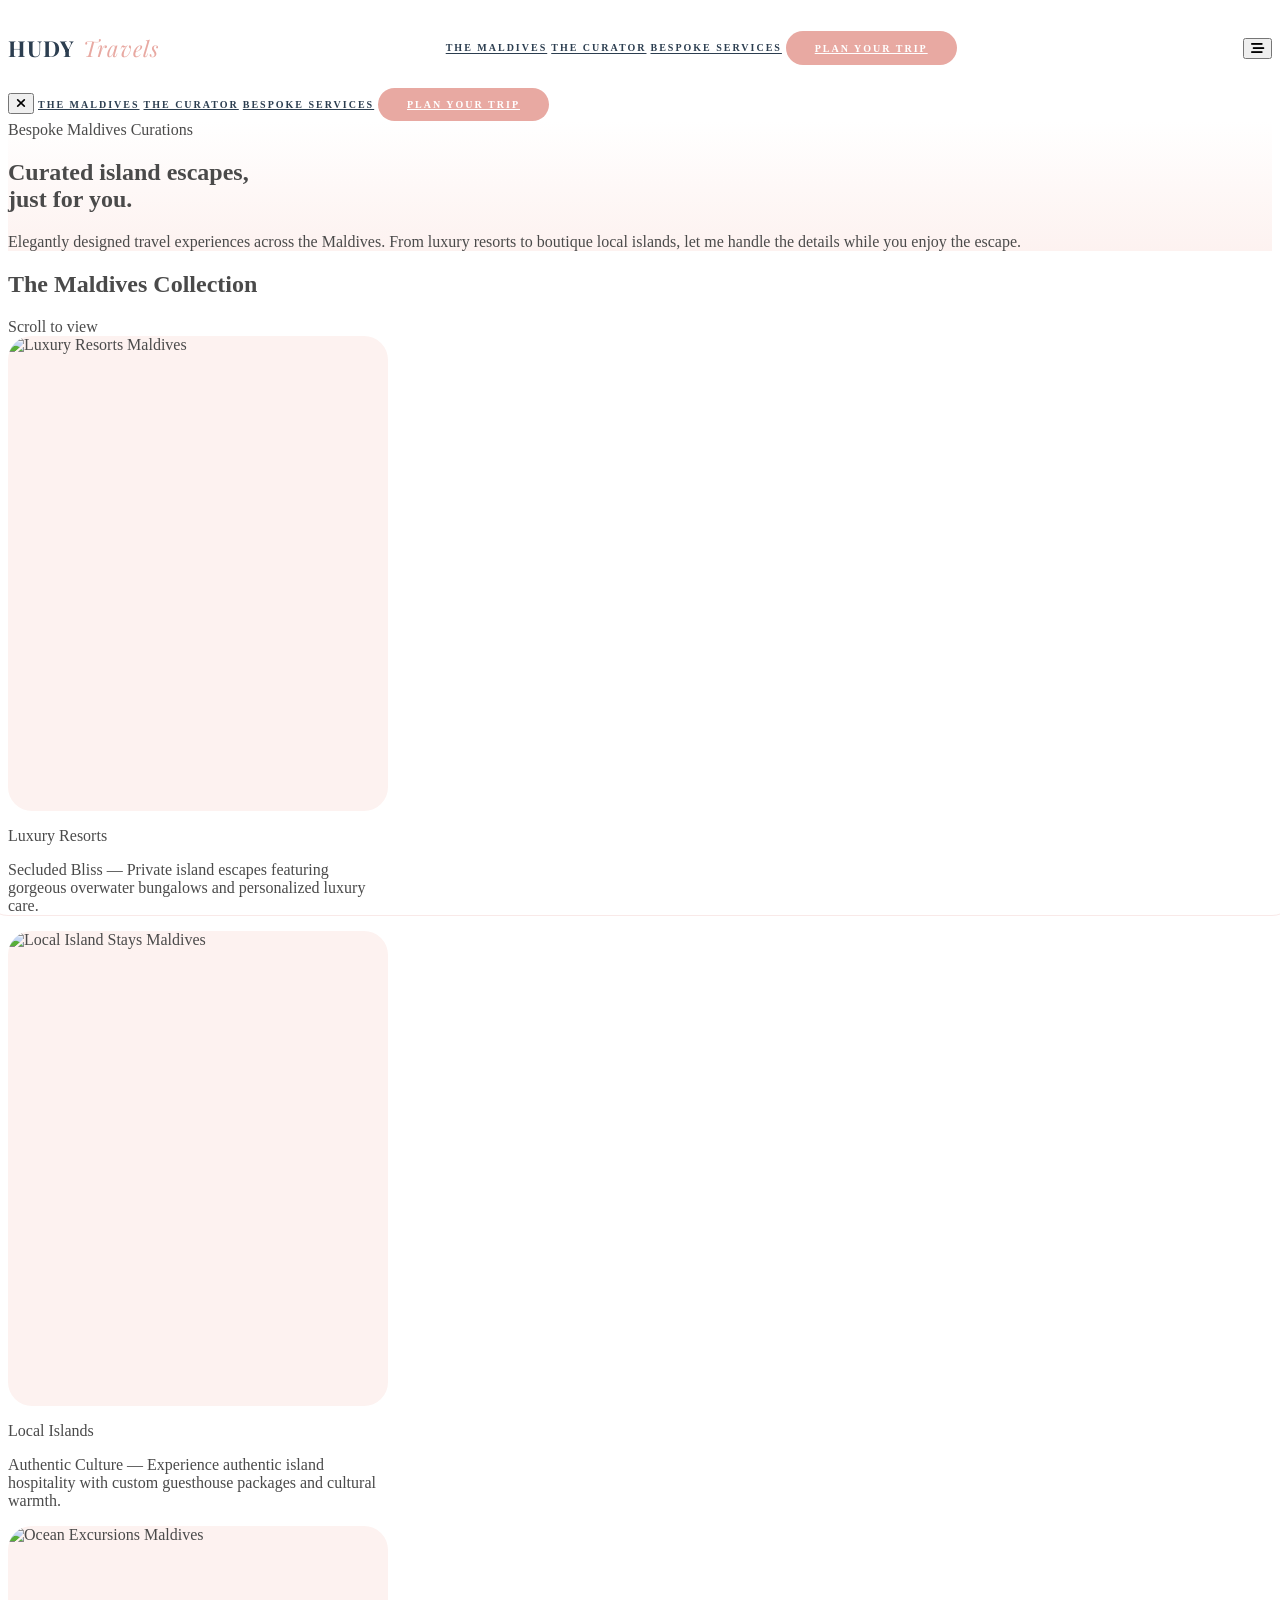
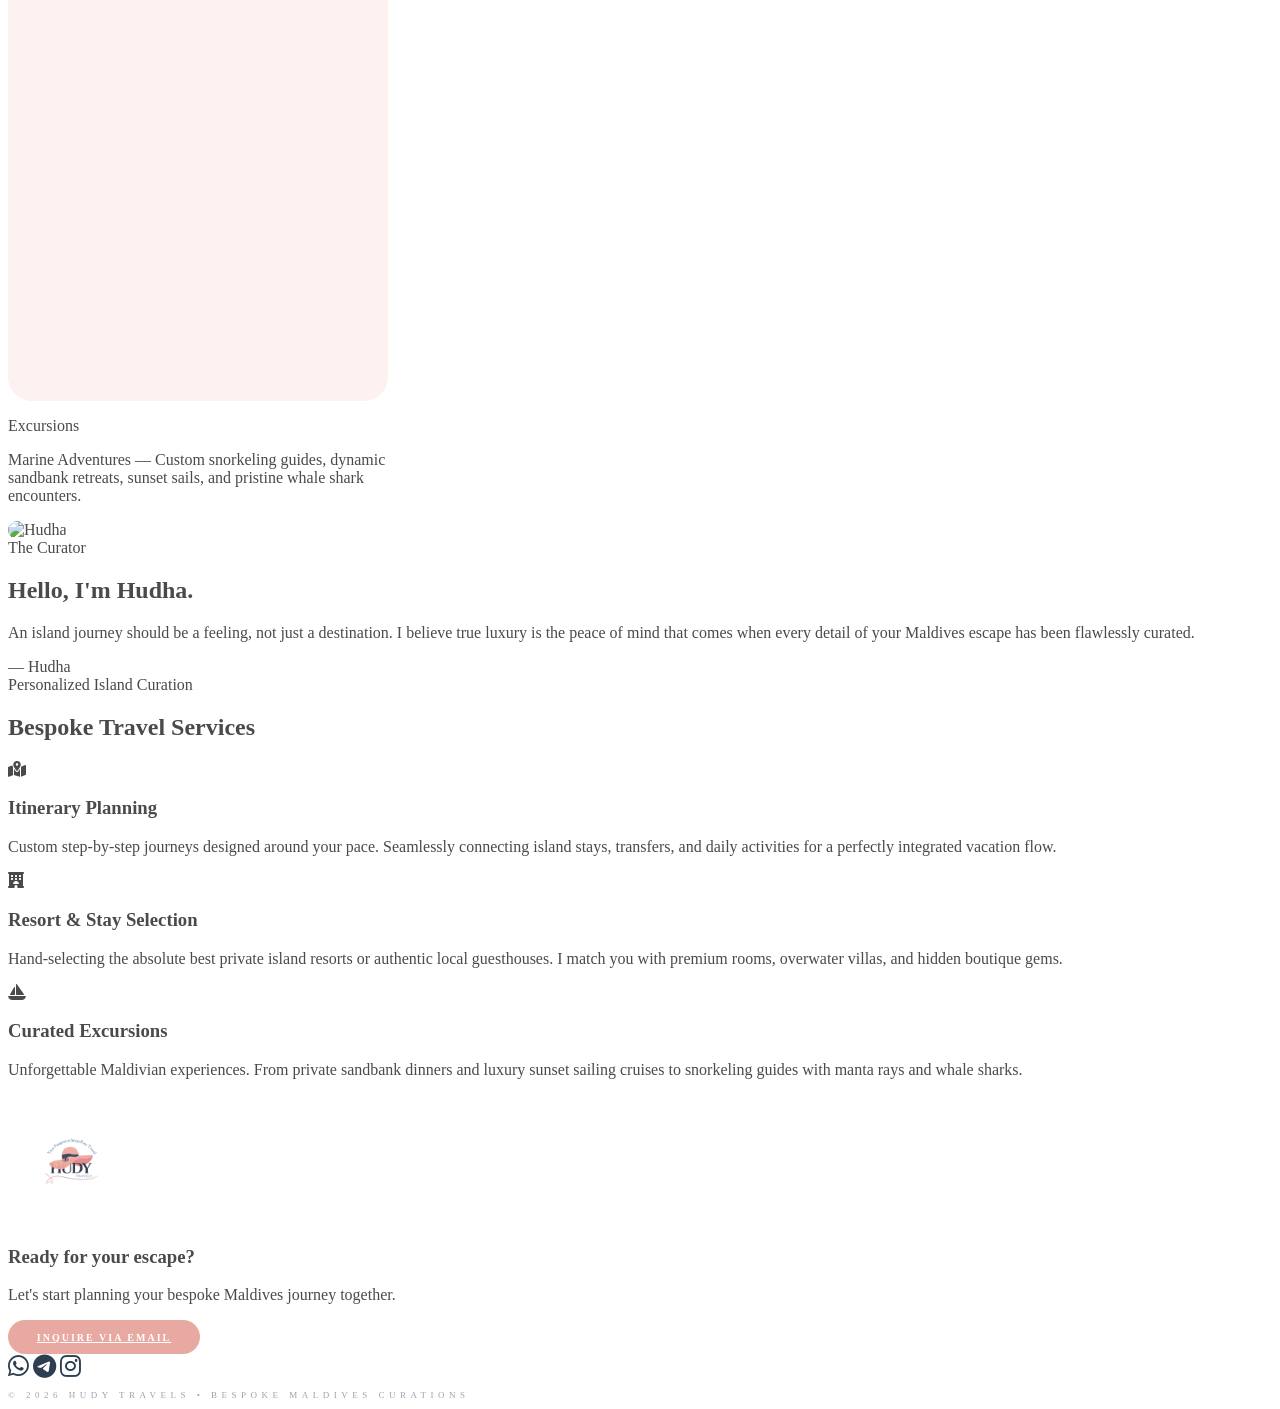
==== index.html @ e5413a1f "Update index.html" ====
<!DOCTYPE html>
<html lang="en" class="scroll-smooth">
<head>
    <meta charset="UTF-8">
    <meta name="viewport" content="width=device-width, initial-scale=1.0">
    <title>HUDY Travels | Bespoke Maldives Travel Curator</title>
    
    <!-- Fonts & Icons -->
    <link rel="preconnect" href="https://fonts.googleapis.com">
    <link rel="preconnect" href="https://fonts.gstatic.com" crossorigin>
    <link href="https://fonts.googleapis.com/css2?family=Montserrat:wght@300;400;500;600;700&family=Playfair+Display:ital,wght@0,400;0,700;1,400&display=swap" rel="stylesheet">
    <link rel="stylesheet" href="https://cdnjs.cloudflare.com/ajax/libs/font-awesome/6.5.1/css/all.min.css">
    
    <!-- Tailwind Script -->
    <script src="https://cdn.tailwindcss.com"></script>
    <script>
        tailwind.config = {
            theme: {
                extend: {
                    colors: {
                        petal: '#fdf2f0',
                        brandPink: '#e8a9a2',
                        brandBlue: '#2c3e50',
                    },
                    fontFamily: {
                        serif: ['"Playfair Display"', 'serif'],
                        sans: ['Montserrat', 'sans-serif'],
                    }
                }
            }
        }
    </script>

    <style>
        html { scroll-padding-top: 80px; }
        body { background-color: #ffffff; color: #4a4a4a; }

        .navbar {
            height: 80px !important;
            background-color: #ffffff;
            display: flex;
            align-items: center;
        }
        .nav-container {
            height: 80px;
            display: flex;
            align-items: center;
            justify-content: space-between;
            width: 100%;
        }

        /* --- TEXT LOGO STYLING --- */
        .text-logo {
            font-family: 'Playfair Display', serif;
            font-size: 22px;
            font-weight: 700;
            letter-spacing: 0.05em;
            color: #2c3e50;
            text-decoration: none;
        }
        .text-logo span {
            color: #e8a9a2;
            font-style: italic;
            font-weight: 400;
        }

        /* --- NAVIGATION & BUTTONS --- */
        .nav-link {
            font-size: 10px;
            text-transform: uppercase;
            letter-spacing: 0.2em;
            font-weight: 600;
            color: #2c3e50;
            transition: color 0.3s ease;
        }
        .nav-link:hover { color: #e8a9a2; }

        .btn-inquire {
            background-color: #e8a9a2;
            color: white !important;
            padding: 0.7rem 1.8rem;
            border-radius: 9999px;
            font-size: 10px;
            text-transform: uppercase;
            letter-spacing: 0.2em;
            font-weight: 700;
            transition: all 0.3s ease;
            display: inline-block;
        }
        .btn-inquire:hover { 
            background-color: #2c3e50; 
            transform: translateY(-2px);
            box-shadow: 0 10px 15px -3px rgba(232, 169, 162, 0.4);
        }

        /* --- UI ELEMENTS & TRANSITIONS --- */
        .pink-gradient { background: linear-gradient(to bottom, #ffffff, #fdf2f0); }
        .fade-in { animation: fadeIn 1.2s ease-out forwards; }
        @keyframes fadeIn {
            from { opacity: 0; transform: translateY(15px); }
            to { opacity: 1; transform: translateY(0); }
        }
        .no-scrollbar::-webkit-scrollbar { display: none; }
        .no-scrollbar { -ms-overflow-style: none; scrollbar-width: none; }

        /* --- DYNAMIC CAROUSEL CARDS --- */
        .destination-card { min-width: 300px; flex: 1; max-width: 380px; transition: all 0.6s cubic-bezier(0.16, 1, 0.3, 1); position: relative; }
        .card-image-wrapper {
            aspect-ratio: 4/5;
            background-color: #fdf2f0;
            overflow: hidden;
            border-radius: 1.5rem;
            position: relative;
        }
        .card-img { width: 100%; height: 100%; object-fit: cover; transition: transform 1.5s ease; }
        .destination-card:hover .card-img { transform: scale(1.05); }

        .about-frame { position: absolute; inset: -1rem; border: 1px solid rgba(232, 169, 162, 0.25); border-radius: 1.5rem; }
        .about-image { width: 100%; border-radius: 1.5rem; box-shadow: 0 20px 40px -10px rgba(0, 0, 0, 0.1); }
        
        .contact-icon-link {
            color: #2c3e50;
            transition: all 0.3s ease;
            font-size: 1.5rem;
        }
        .contact-icon-link:hover { color: #e8a9a2; transform: translateY(-5px); }

        .footer-text { font-size: 9px; color: #9ca3af; text-transform: uppercase; letter-spacing: 0.5em; }
    </style>
</head>
<body class="font-sans antialiased bg-white">

    <!-- Header -->
    <nav class="navbar sticky top-0 z-50 border-b border-petal px-6 md:px-12">
        <div class="max-w-7xl mx-auto nav-container">
            <!-- Text Logo -->
            <a href="#" class="text-logo">
                HUDY<span> Travels</span>
            </a>
            
            <!-- Desktop Navigation Menu -->
            <div class="hidden md:flex gap-12 items-center">
                <a href="#destinations" class="nav-link">The Maldives</a>
                <a href="#about" class="nav-link">The Curator</a>
                <a href="#services" class="nav-link">Bespoke Services</a>
                <a href="mailto:hello@hudytravels.com" class="btn-inquire">Plan Your Trip</a>
            </div>

            <!-- Mobile Menu Toggle Button -->
            <button id="mobile-menu-btn" class="md:hidden text-brandBlue focus:outline-none p-2" aria-label="Toggle Menu">
                <i class="fa-solid fa-bars-staggered text-xl"></i>
            </button>
        </div>
    </nav>

    <!-- Mobile Navigation Drawer Overlay -->
    <div id="mobile-menu" class="fixed inset-0 bg-white z-40 transform translate-x-full transition-transform duration-300 ease-in-out md:hidden flex flex-col justify-center items-center gap-8">
        <button id="mobile-menu-close" class="absolute top-6 right-6 text-brandBlue text-2xl p-2" aria-label="Close Menu">
            <i class="fa-solid fa-xmark"></i>
        </button>
        <a href="#destinations" class="mobile-nav-link nav-link text-lg">The Maldives</a>
        <a href="#about" class="mobile-nav-link nav-link text-lg">The Curator</a>
        <a href="#services" class="mobile-nav-link nav-link text-lg">Bespoke Services</a>
        <a href="mailto:hello@hudytravels.com" class="btn-inquire text-sm tracking-[0.2em]">Plan Your Trip</a>
    </div>

    <!-- Hero -->
    <section class="px-6 py-24 md:py-40 fade-in pink-gradient">
        <div class="max-w-4xl mx-auto text-center">
            <span class="text-brandPink text-[11px] uppercase tracking-[0.5em] mb-8 block font-bold">Bespoke Maldives Curations</span>
            <h1 class="font-serif text-5xl md:text-8xl text-brandBlue leading-[1.05] mb-10">
                Curated island escapes,<br><span class="italic text-brandPink font-normal">just for you.</span>
            </h1>
            <p class="text-gray-400 font-light text-lg md:text-xl leading-relaxed max-w-2xl mx-auto">
                Elegantly designed travel experiences across the Maldives. From luxury resorts to boutique local islands, let me handle the details while you enjoy the escape.
            </p>
        </div>
    </section>

    <!-- Destinations / The Maldives Collection -->
    <section id="destinations" class="py-24 overflow-hidden bg-white">
        <div class="px-6 md:px-12 max-w-7xl mx-auto mb-14 flex flex-col md:flex-row justify-between items-start md:items-end gap-6">
            <div>
                <h2 class="font-serif text-4xl text-brandBlue italic">The Maldives Collection</h2>
                <div class="w-12 h-[2px] bg-brandPink mt-3"></div>
            </div>
            
            <div class="flex flex-wrap items-center gap-4">
                <span class="text-[10px] uppercase tracking-widest text-brandPink font-bold hidden sm:inline ml-2">Scroll to view</span>
            </div>
        </div>

        <!-- Dynamic Collection Carousel Container -->
        <div id="carousel-container" class="flex overflow-x-auto md:justify-center gap-10 px-6 md:px-12 no-scrollbar snap-x snap-mandatory">
            
            <!-- Experience Card 1 -->
            <div class="destination-card snap-center group cursor-pointer" data-id="card-1">
                <div class="card-image-wrapper">
                    <img id="img-card-1" src="https://images.unsplash.com/photo-1514282401047-d79a71a590e8?auto=format&fit=crop&w=800&q=80" alt="Luxury Resorts Maldives" class="card-img" onerror="this.onerror=null; this.src='https://placehold.co/800x1000/fdf2f0/2c3e50?text=Luxury+Resorts';">
                </div>
                <div class="mt-8 flex justify-between items-center">
                    <p id="title-card-1" class="font-serif text-2xl text-brandBlue">Luxury Resorts</p>
                    <div class="h-[1px] w-10 bg-brandPink/30"></div>
                </div>
                <p id="subtitle-card-1" class="text-[12px] text-gray-600 leading-relaxed mt-3 font-medium">Secluded Bliss — Private island escapes featuring gorgeous overwater bungalows and personalized luxury care.</p>
            </div>

            <!-- Experience Card 2 -->
            <div class="destination-card snap-center group cursor-pointer" data-id="card-2">
                <div class="card-image-wrapper">
                    <img id="img-card-2" src="https://images.unsplash.com/photo-1573843981267-be1999ff37cd?auto=format&fit=crop&w=800&q=80" alt="Local Island Stays Maldives" class="card-img">
                </div>
                <div class="mt-8 flex justify-between items-center">
                    <p id="title-card-2" class="font-serif text-2xl text-brandBlue">Local Islands</p>
                    <div class="h-[1px] w-10 bg-brandPink/30"></div>
                </div>
                <p id="subtitle-card-2" class="text-[12px] text-gray-600 leading-relaxed mt-3 font-medium">Authentic Culture — Experience authentic island hospitality with custom guesthouse packages and cultural warmth.</p>
            </div>

            <!-- Experience Card 3 -->
            <div class="destination-card snap-center group cursor-pointer" data-id="card-3">
                <div class="card-image-wrapper">
                    <img id="img-card-3" src="https://images.unsplash.com/photo-1544550581-5f7ceaf7f992?auto=format&fit=crop&w=800&q=80" alt="Ocean Excursions Maldives" class="card-img">
                </div>
                <div class="mt-8 flex justify-between items-center">
                    <p id="title-card-3" class="font-serif text-2xl text-brandBlue">Excursions</p>
                    <div class="h-[1px] w-10 bg-brandPink/30"></div>
                </div>
                <p id="subtitle-card-3" class="text-[12px] text-gray-600 leading-relaxed mt-3 font-medium">Marine Adventures — Custom snorkeling guides, dynamic sandbank retreats, sunset sails, and pristine whale shark encounters.</p>
            </div>

        </div>
    </section>

    <!-- About -->
    <section id="about" class="py-32 px-6 bg-white border-t border-petal/30">
        <div class="max-w-6xl mx-auto grid md:grid-cols-2 gap-24 items-center">
            <div class="relative">
                <div class="about-frame transform translate-x-6 translate-y-6 -z-10"></div>
                <!-- Profile Image -->
                <img src="https://images.unsplash.com/photo-1540555700478-4be289fbecef?auto=format&fit=crop&w=800&q=80" alt="Hudha" class="about-image">
            </div>
            <div>
                <span class="text-brandPink text-[11px] uppercase tracking-widest block mb-6 font-bold italic">The Curator</span>
                <h2 class="font-serif text-5xl text-brandBlue mb-8 leading-tight">Hello, I'm Hudha.</h2>
                <p class="text-gray-500 font-light text-lg leading-relaxed mb-10">
                    An island journey should be a feeling, not just a destination. I believe true luxury is the peace of mind that comes when every detail of your Maldives escape has been flawlessly curated.
                </p>
                <div class="font-serif italic text-brandPink text-2xl font-bold">— Hudha</div>
            </div>
        </div>
    </section>

    <!-- Bespoke Maldives Services -->
    <section id="services" class="py-32 px-6 bg-petal/10 border-t border-petal/40">
        <div class="max-w-6xl mx-auto">
            <div class="text-center mb-20">
                <span class="text-brandPink text-[11px] uppercase tracking-[0.4em] block mb-4 font-bold">Personalized Island Curation</span>
                <h2 class="font-serif text-4xl md:text-5xl text-brandBlue">Bespoke Travel Services</h2>
                <div class="w-12 h-[2px] bg-brandPink mt-4 mx-auto"></div>
            </div>

            <div class="grid md:grid-cols-3 gap-12 md:gap-16">
                <!-- Service 1: Itinerary Planning -->
                <div class="flex flex-col items-center text-center p-6 bg-white rounded-[1.5rem] shadow-sm border border-petal/50 transition duration-300 hover:shadow-md hover:-translate-y-1">
                    <div class="w-16 h-16 rounded-full bg-petal flex items-center justify-center text-brandPink text-2xl mb-6">
                        <i class="fa-solid fa-map-location-dot"></i>
                    </div>
                    <h3 class="font-serif text-2xl text-brandBlue mb-4">Itinerary Planning</h3>
                    <p class="text-gray-500 font-light text-sm leading-relaxed">
                        Custom step-by-step journeys designed around your pace. Seamlessly connecting island stays, transfers, and daily activities for a perfectly integrated vacation flow.
                    </p>
                </div>

                <!-- Service 2: Resort & Guest House Curation -->
                <div class="flex flex-col items-center text-center p-6 bg-white rounded-[1.5rem] shadow-sm border border-petal/50 transition duration-300 hover:shadow-md hover:-translate-y-1">
                    <div class="w-16 h-16 rounded-full bg-petal flex items-center justify-center text-brandPink text-2xl mb-6">
                        <i class="fa-solid fa-hotel"></i>
                    </div>
                    <h3 class="font-serif text-2xl text-brandBlue mb-4">Resort & Stay Selection</h3>
                    <p class="text-gray-500 font-light text-sm leading-relaxed">
                        Hand-selecting the absolute best private island resorts or authentic local guesthouses. I match you with premium rooms, overwater villas, and hidden boutique gems.
                    </p>
                </div>

                <!-- Service 3: Excursion Curation -->
                <div class="flex flex-col items-center text-center p-6 bg-white rounded-[1.5rem] shadow-sm border border-petal/50 transition duration-300 hover:shadow-md hover:-translate-y-1">
                    <div class="w-16 h-16 rounded-full bg-petal flex items-center justify-center text-brandPink text-2xl mb-6">
                        <i class="fa-solid fa-sailboat"></i>
                    </div>
                    <h3 class="font-serif text-2xl text-brandBlue mb-4">Curated Excursions</h3>
                    <p class="text-gray-500 font-light text-sm leading-relaxed">
                        Unforgettable Maldivian experiences. From private sandbank dinners and luxury sunset sailing cruises to snorkeling guides with manta rays and whale sharks.
                    </p>
                </div>
            </div>
        </div>
    </section>

    <!-- Contact -->
    <section id="contact" class="py-32 px-6 text-center bg-petal/20 border-t border-petal">
        <div class="max-w-2xl mx-auto">
            
            <!-- Link pointing back to your site -->
            <a href="https://bobbythegreat21.github.io/HudyTravels./" target="_blank" class="inline-block transition-transform hover:scale-105">
                <!-- Company Logo Image -->
                <img src="hudy-travels.svg" alt="HUDY Travels Logo" class="mx-auto mb-8 h-32 w-auto object-contain" onerror="this.onerror=null; this.src='https://placehold.co/200x200/fdf2f0/2c3e50?text=HUDY+Travels';">
            </a>

            <h3 class="font-serif text-4xl mb-6 text-brandBlue">Ready for your escape?</h3>
            <p class="text-gray-400 font-light text-base mb-12 italic">Let's start planning your bespoke Maldives journey together.</p>
            
            <div class="flex flex-col gap-12 items-center">
                <a href="mailto:hello@hudytravels.com" class="btn-inquire !px-20 !py-6 !text-xs shadow-lg tracking-[0.3em]">
                    Inquire via Email
                </a>
                
                <div class="flex gap-12">
                    <a href="#" class="contact-icon-link" aria-label="WhatsApp"><i class="fa-brands fa-whatsapp"></i></a>
                    <a href="#" class="contact-icon-link" aria-label="Telegram"><i class="fa-brands fa-telegram"></i></a>
                    <a href="#" class="contact-icon-link" aria-label="Instagram"><i class="fa-brands fa-instagram"></i></a>
                </div>
            </div>
        </div>
    </section>

    <!-- Footer -->
    <footer class="py-16 bg-white text-center border-t border-petal">
        <p class="footer-text">&copy; 2026 HUDY Travels &bull; Bespoke Maldives Curations</p>
    </footer>

    <!-- Interactive Navigation & Persistent Data Loader -->
    <script>
        document.addEventListener('DOMContentLoaded', () => {
            const mobileMenuBtn = document.getElementById('mobile-menu-btn');
            const mobileMenuClose = document.getElementById('mobile-menu-close');
            const mobileMenu = document.getElementById('mobile-menu');
            const mobileLinks = document.querySelectorAll('.mobile-nav-link');

            if (mobileMenuBtn && mobileMenu) {
                mobileMenuBtn.addEventListener('click', () => {
                    mobileMenu.classList.remove('translate-x-full');
                });
            }

            const closeMenu = () => {
                if (mobileMenu) {
                    mobileMenu.classList.add('translate-x-full');
                }
            };

            if (mobileMenuClose) {
                mobileMenuClose.addEventListener('click', closeMenu);
            }
            mobileLinks.forEach(link => {
                link.addEventListener('click', closeMenu);
            });

            const loadCustomContent = () => {
                const cardCount = 3;
                for (let i = 1; i <= cardCount; i++) {
                    const savedImg = localStorage.getItem(`custom-img-card-${i}`);
                    const targetImg = document.getElementById(`img-card-${i}`);
                    if (savedImg && targetImg) {
                        targetImg.src = savedImg;
                    }
                    const savedTitle = localStorage.getItem(`custom-title-card-${i}`);
                    const targetTitle = document.getElementById(`title-card-${i}`);
                    if (savedTitle && targetTitle) {
                        targetTitle.innerText = savedTitle;
                    }
                    const savedSubtitle = localStorage.getItem(`custom-subtitle-card-${i}`);
                    const targetSubtitle = document.getElementById(`subtitle-card-${i}`);
                    if (savedSubtitle && targetSubtitle) {
                        targetSubtitle.innerText = savedSubtitle;
                    }
                }
            };

            loadCustomContent();
        });
    </script>

</body>
</html>
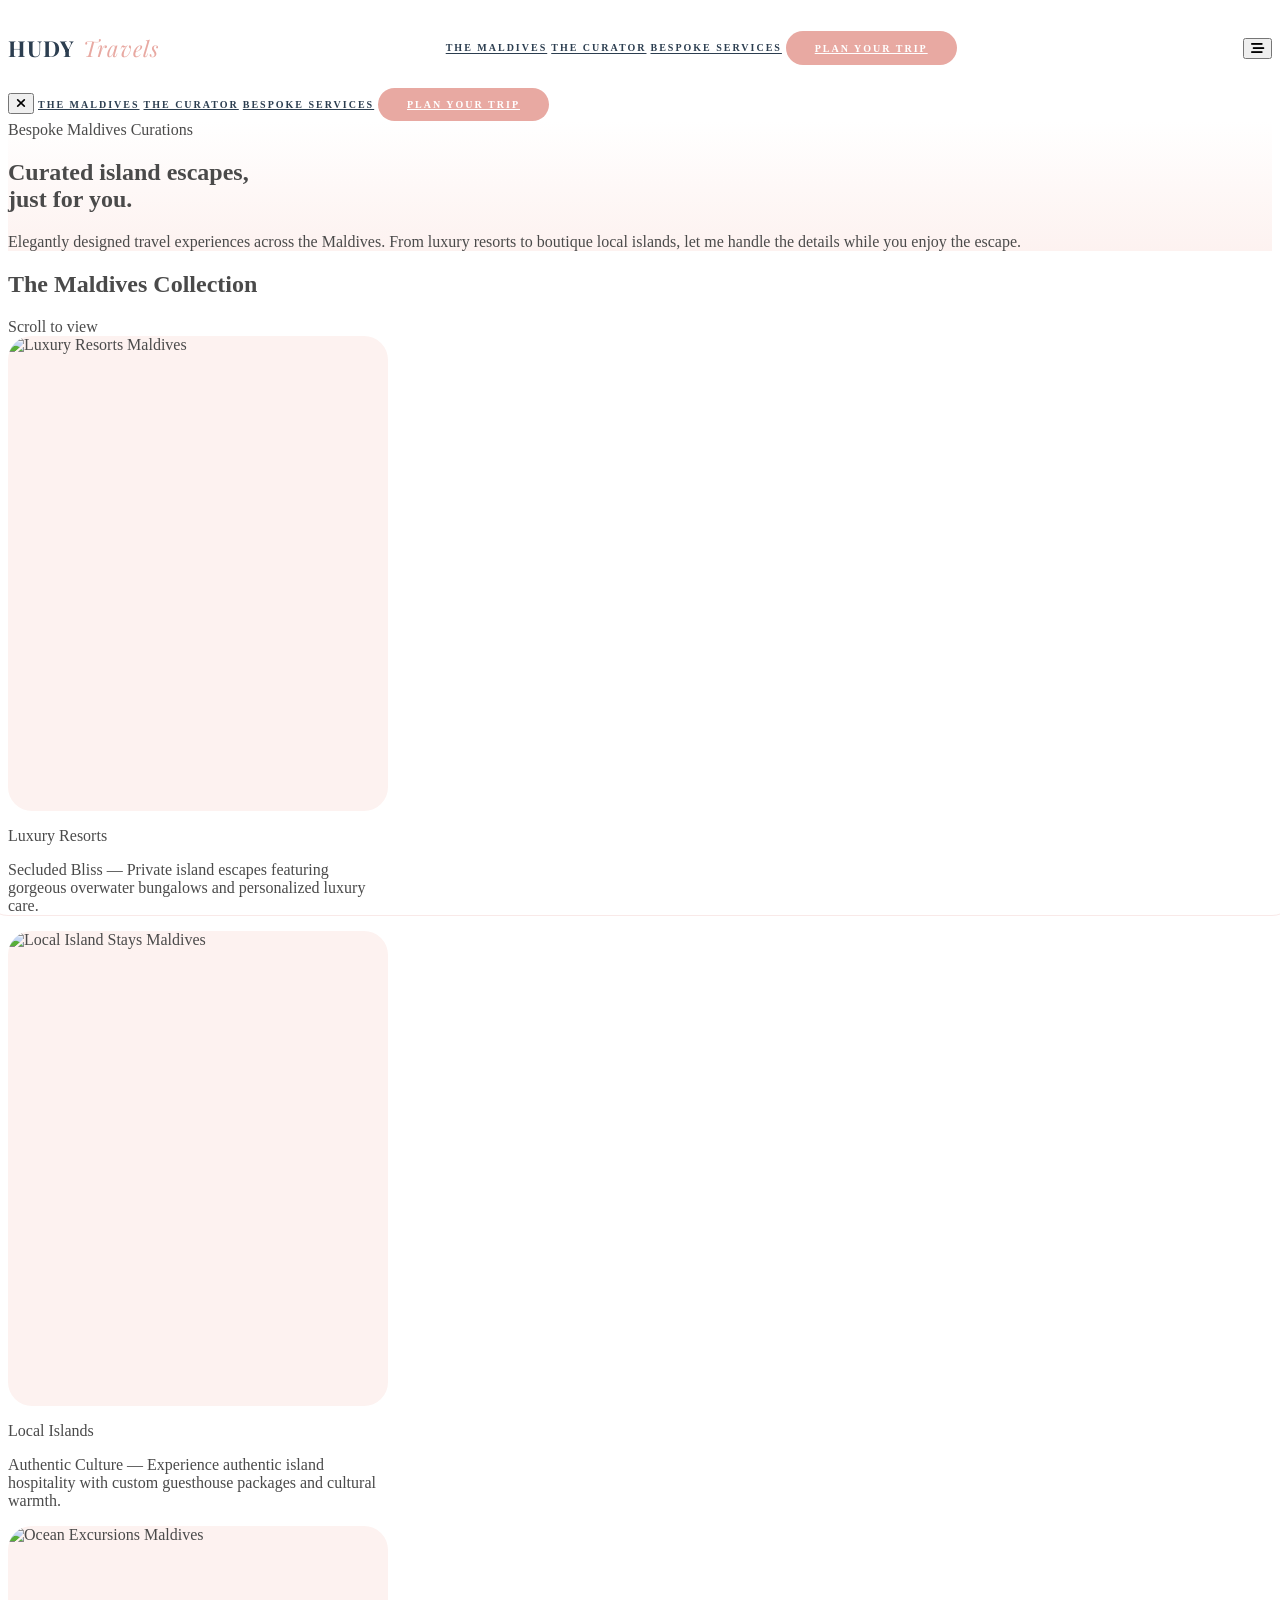
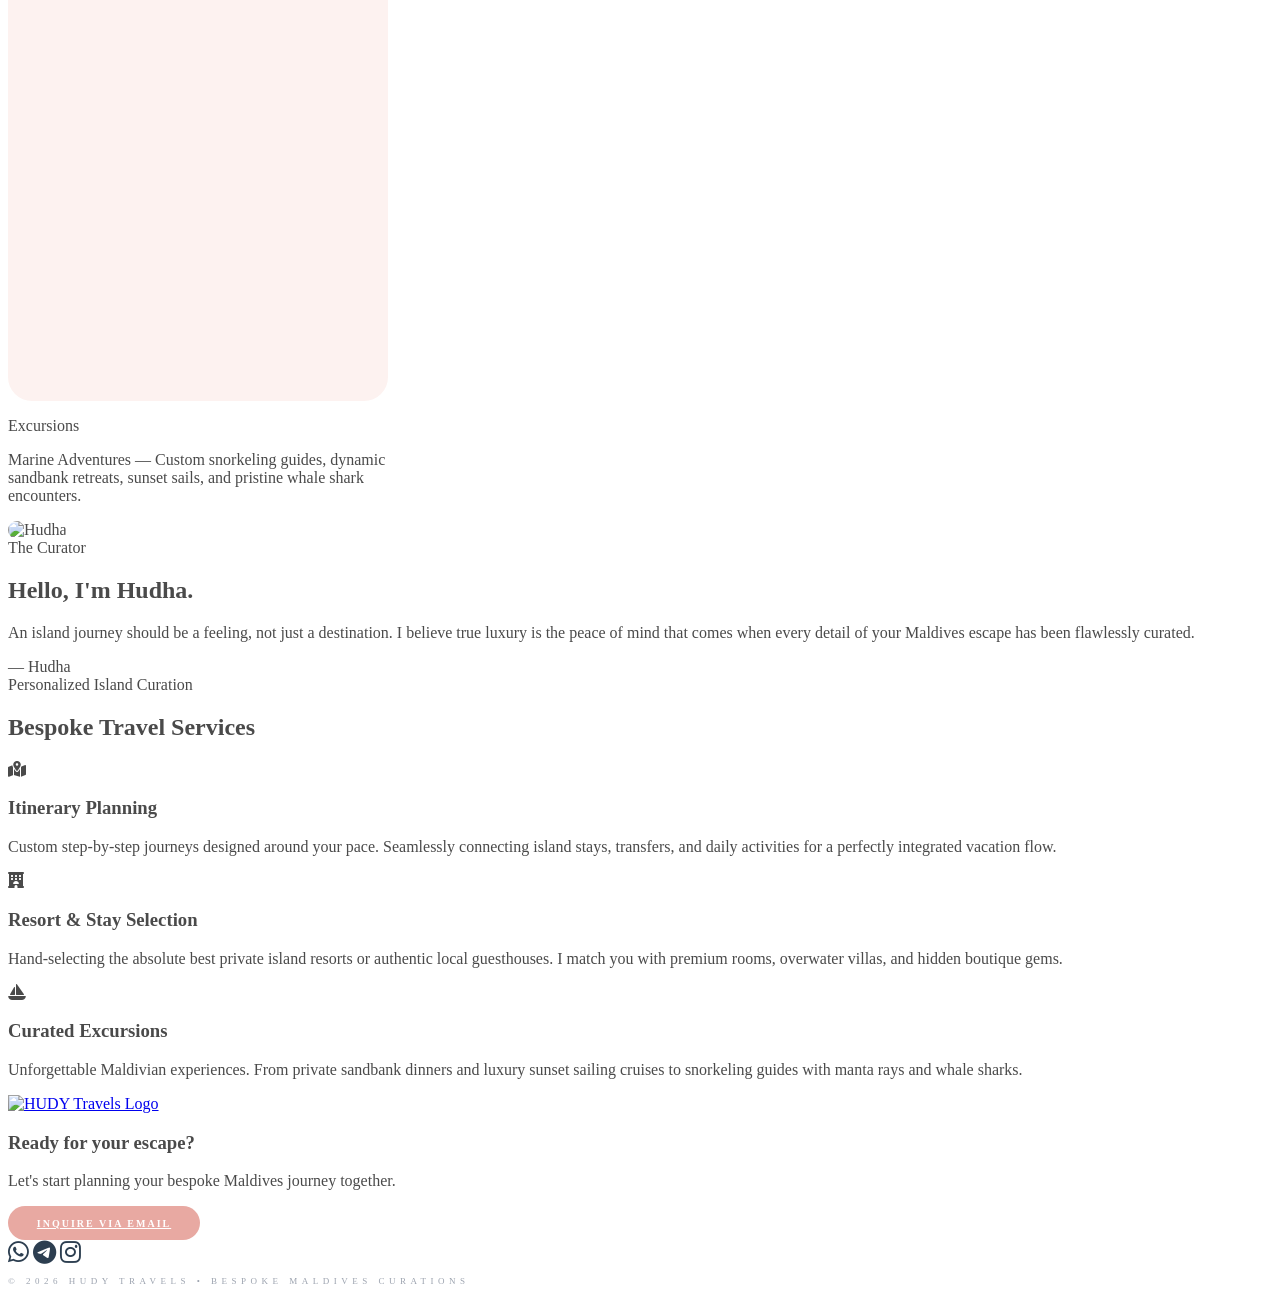
==== commit 8a734755: "Update index.html" ====
--- a/index.html
+++ b/index.html
@@ -304,7 +304,7 @@
             <!-- Link pointing back to your site -->
             <a href="https://bobbythegreat21.github.io/HudyTravels./" target="_blank" class="inline-block transition-transform hover:scale-105">
                 <!-- Company Logo Image -->
-                <img src="hudy-travels.svg" alt="HUDY Travels Logo" class="mx-auto mb-8 h-32 w-auto object-contain" onerror="this.onerror=null; this.src='https://placehold.co/200x200/fdf2f0/2c3e50?text=HUDY+Travels';">
+                <img src="hudy-travels.svg" alt="HUDY Travels Logo" class="mx-auto mb-8 w-full max-w-[300px] md:max-w-[200px] h-auto object-contain" onerror="this.onerror=null; this.src='https://placehold.co/200x200/fdf2f0/2c3e50?text=HUDY+Travels';">
             </a>
 
             <h3 class="font-serif text-4xl mb-6 text-brandBlue">Ready for your escape?</h3>
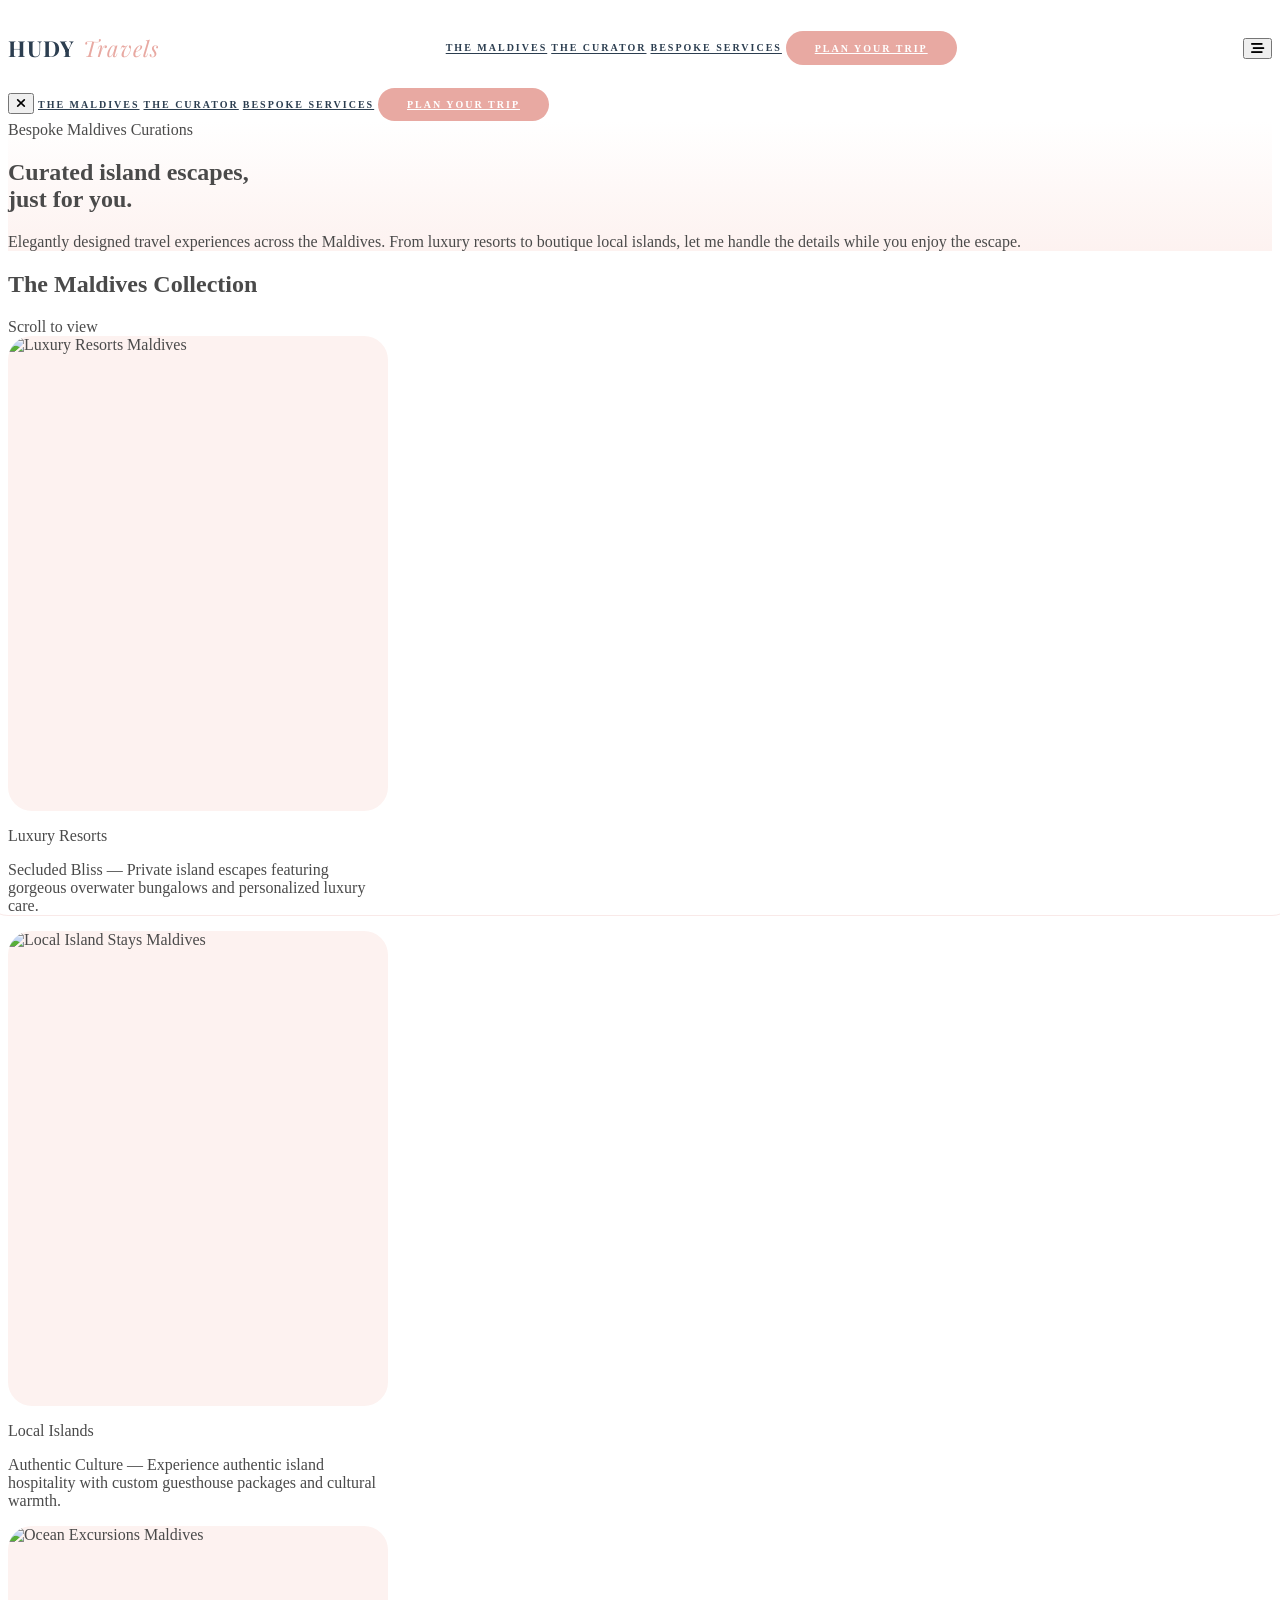
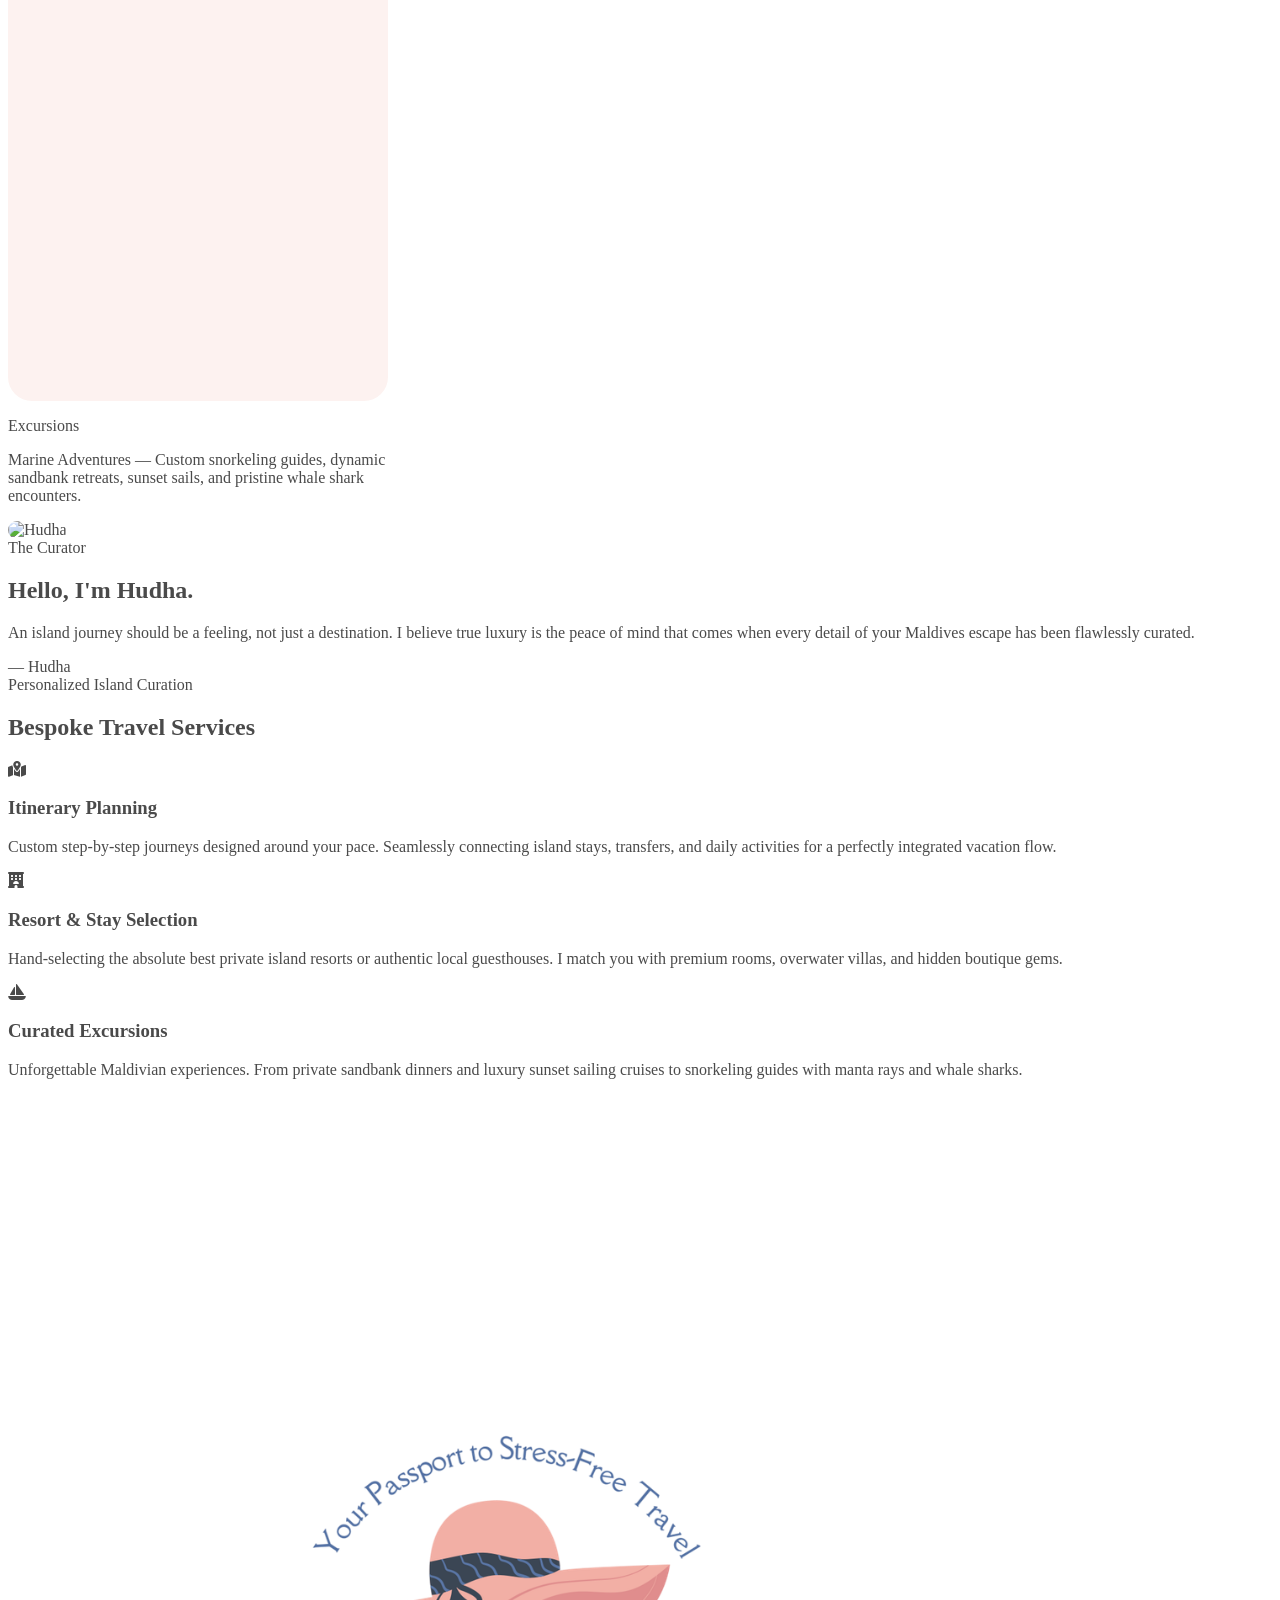
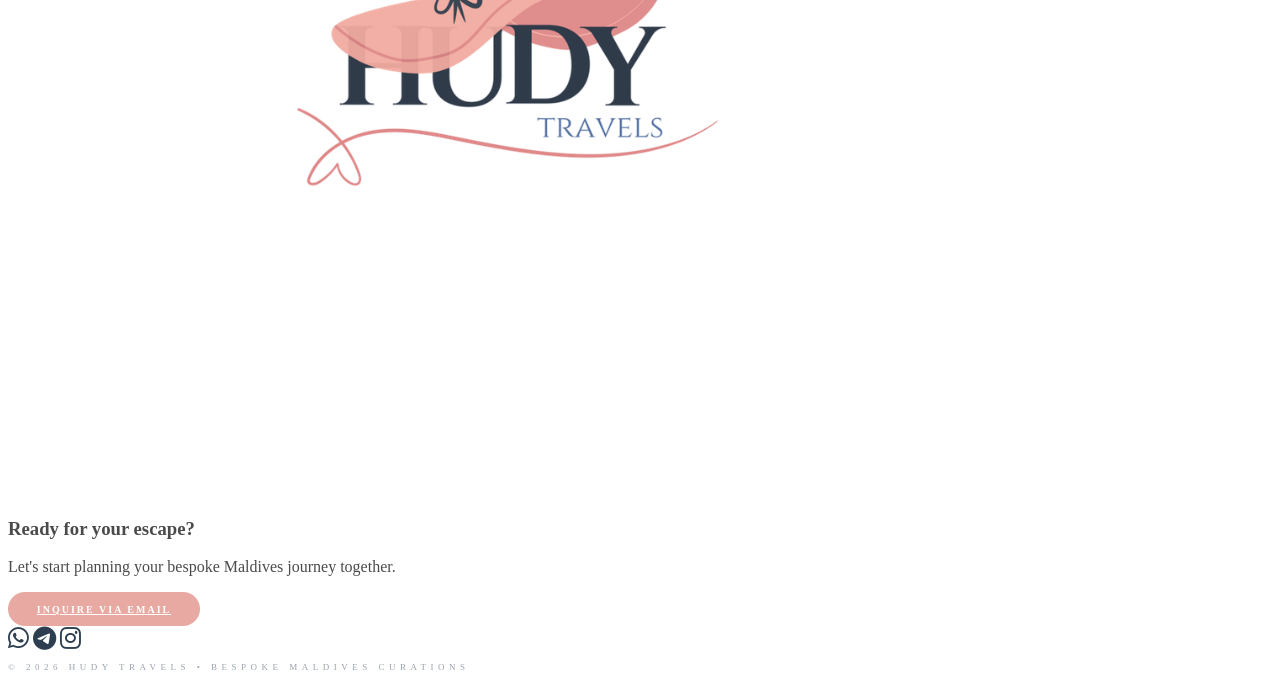
==== commit becc6499: "Update index.html" ====
--- a/index.html
+++ b/index.html
@@ -304,7 +304,10 @@
             <!-- Link pointing back to your site -->
             <a href="https://bobbythegreat21.github.io/HudyTravels./" target="_blank" class="inline-block transition-transform hover:scale-105">
                 <!-- Company Logo Image -->
-                <img src="hudy-travels.svg" alt="HUDY Travels Logo" class="mx-auto mb-8 w-full max-w-[300px] md:max-w-[200px] h-auto object-contain" onerror="this.onerror=null; this.src='https://placehold.co/200x200/fdf2f0/2c3e50?text=HUDY+Travels';">
+                <img src="hudy-travels.png" 
+     alt="HUDY Travels Logo" 
+     class="mx-auto mb-8 w-full max-w-[300px] md:max-w-[320px] h-auto object-contain" 
+     onerror="this.onerror=null; this.src='https://placehold.co/200x200/fdf2f0/2c3e50?text=HUDY+Travels';">
             </a>
 
             <h3 class="font-serif text-4xl mb-6 text-brandBlue">Ready for your escape?</h3>
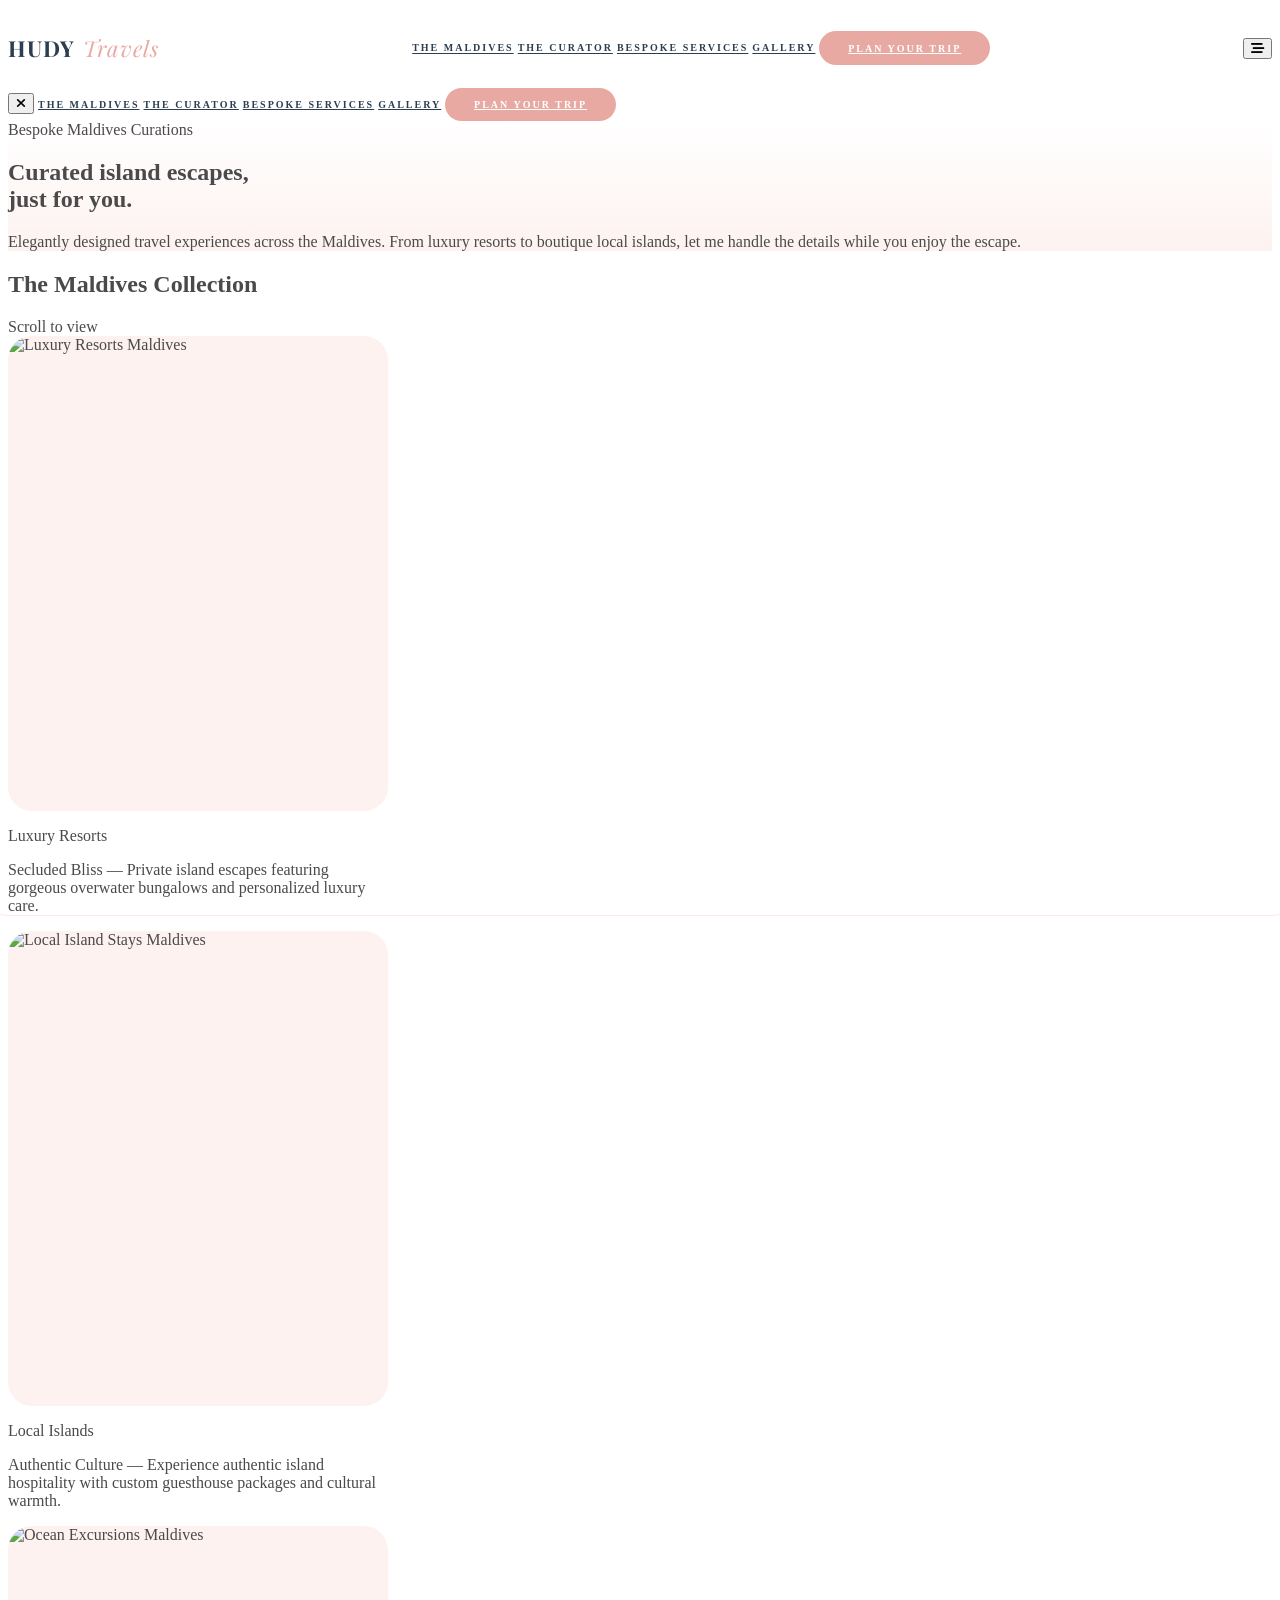
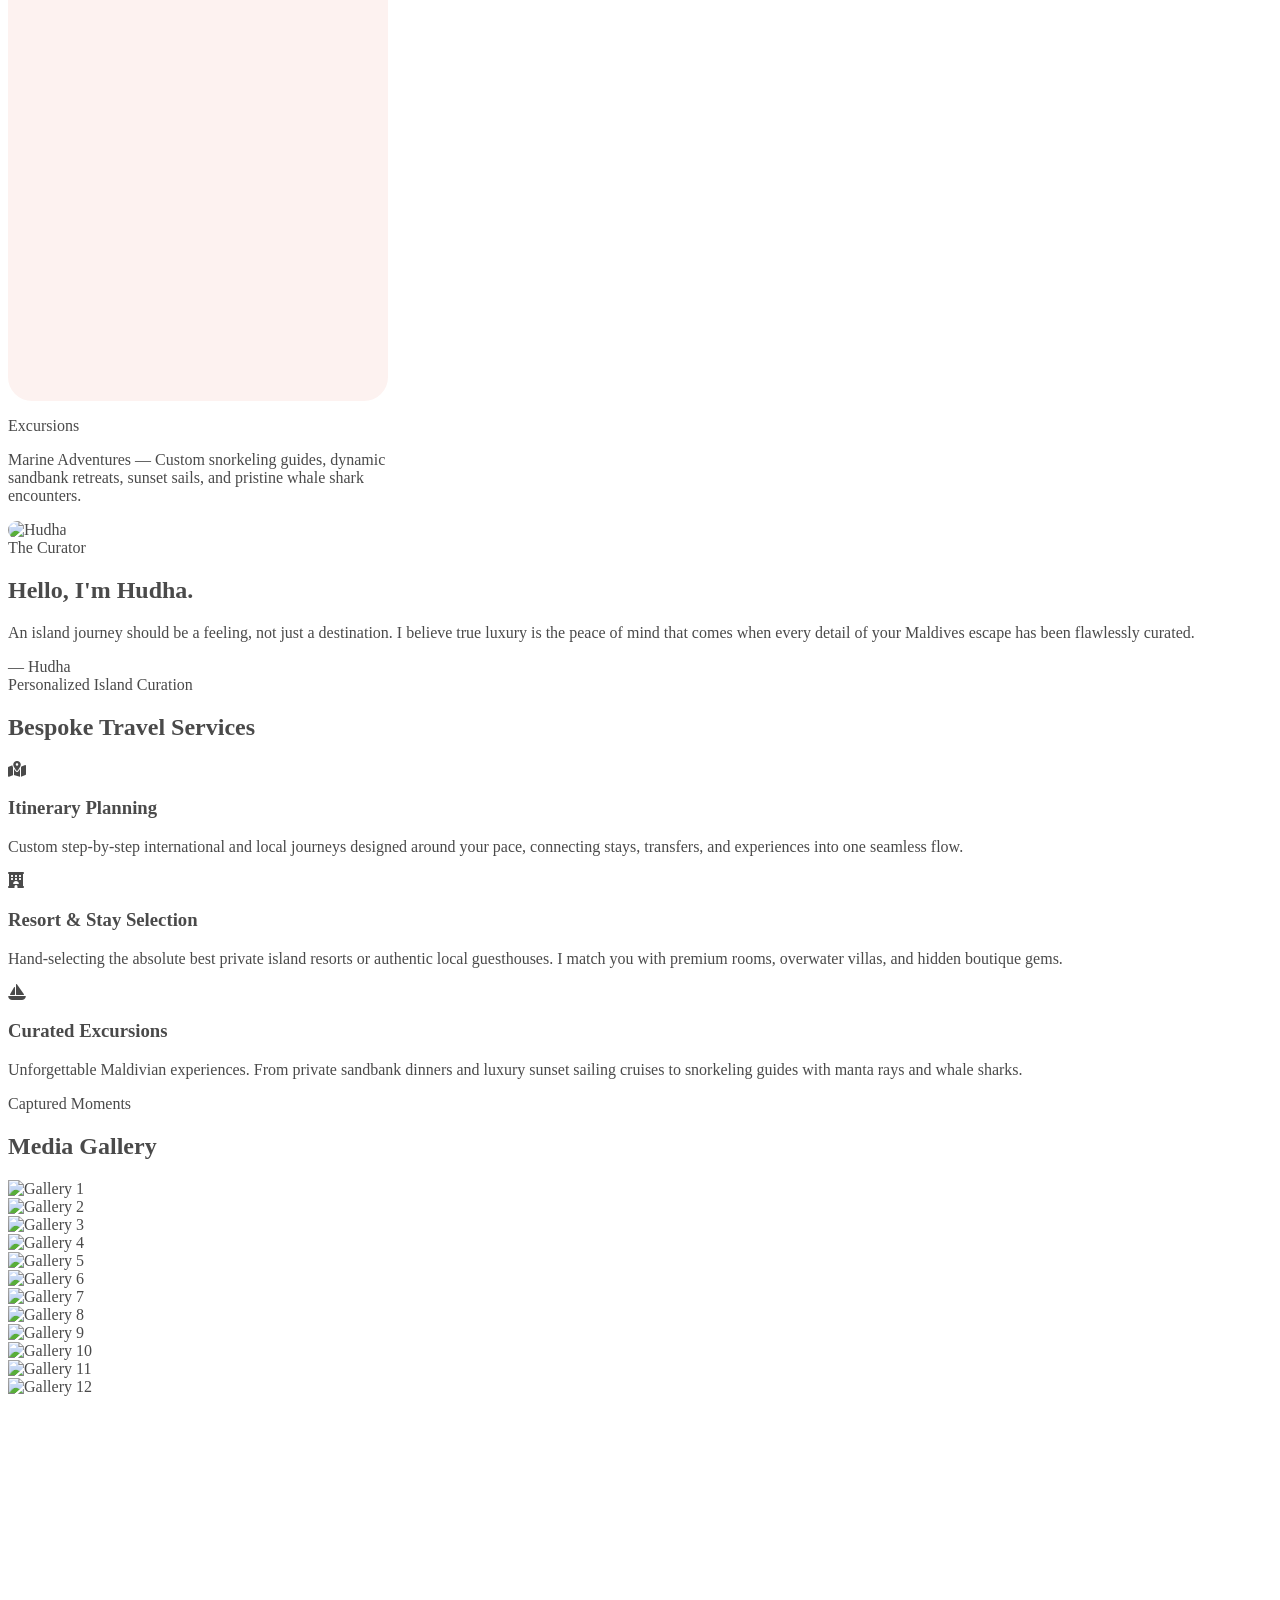
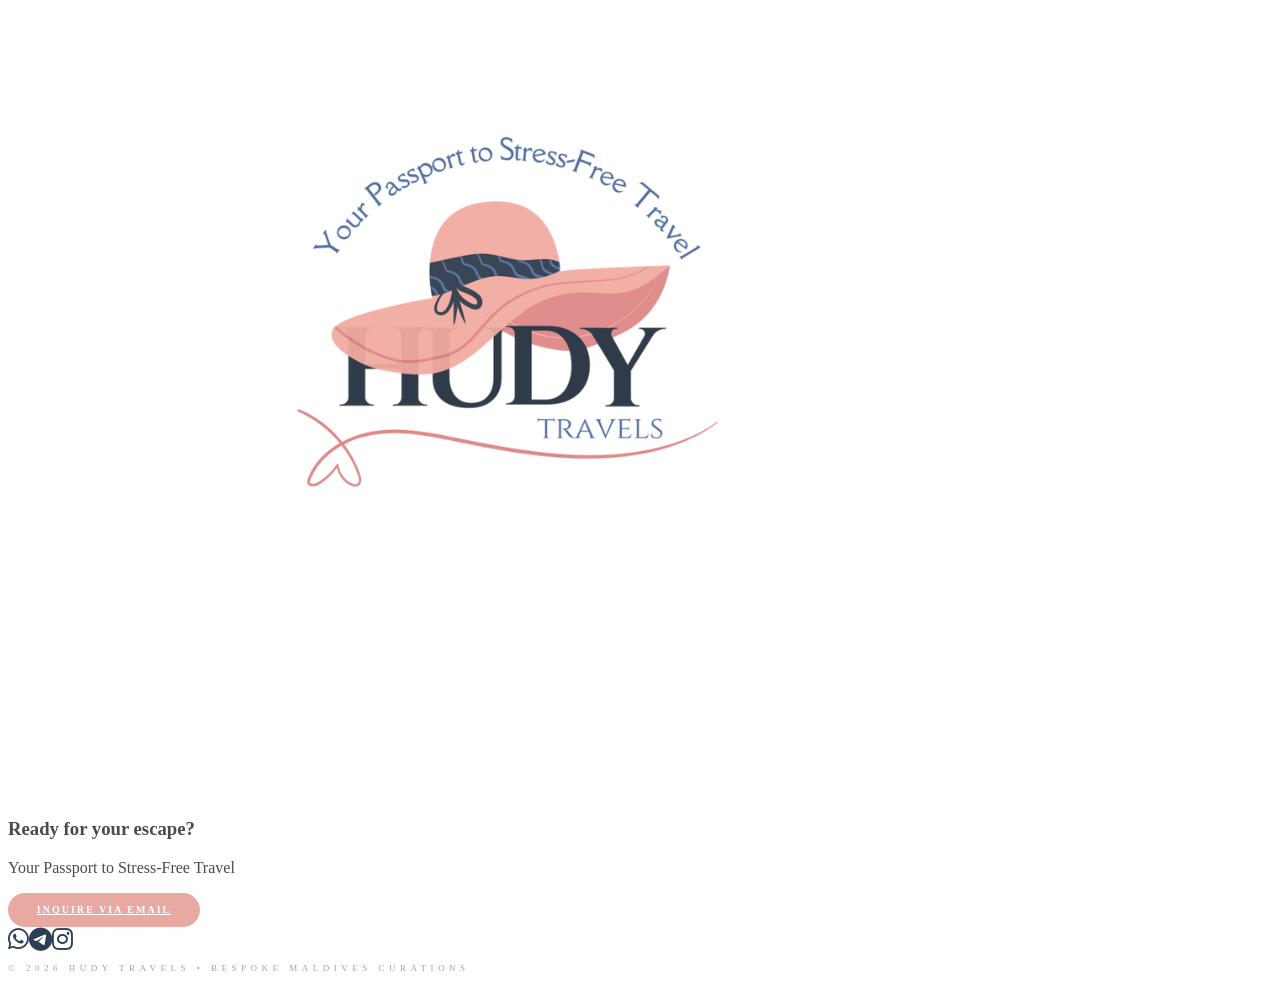
==== commit d6aa9007: "Update image source for luxury resorts card" ====
--- a/index.html
+++ b/index.html
@@ -11,7 +11,6 @@
     <link href="https://fonts.googleapis.com/css2?family=Montserrat:wght@300;400;500;600;700&family=Playfair+Display:ital,wght@0,400;0,700;1,400&display=swap" rel="stylesheet">
     <link rel="stylesheet" href="https://cdnjs.cloudflare.com/ajax/libs/font-awesome/6.5.1/css/all.min.css">
     
-    <!-- Tailwind Script -->
     <script src="https://cdn.tailwindcss.com"></script>
     <script>
         tailwind.config = {
@@ -35,354 +34,181 @@
         html { scroll-padding-top: 80px; }
         body { background-color: #ffffff; color: #4a4a4a; }
 
-        .navbar {
-            height: 80px !important;
-            background-color: #ffffff;
-            display: flex;
-            align-items: center;
-        }
-        .nav-container {
-            height: 80px;
-            display: flex;
-            align-items: center;
-            justify-content: space-between;
-            width: 100%;
-        }
-
-        /* --- TEXT LOGO STYLING --- */
-        .text-logo {
-            font-family: 'Playfair Display', serif;
-            font-size: 22px;
-            font-weight: 700;
-            letter-spacing: 0.05em;
-            color: #2c3e50;
-            text-decoration: none;
-        }
-        .text-logo span {
-            color: #e8a9a2;
-            font-style: italic;
-            font-weight: 400;
-        }
-
-        /* --- NAVIGATION & BUTTONS --- */
-        .nav-link {
-            font-size: 10px;
-            text-transform: uppercase;
-            letter-spacing: 0.2em;
-            font-weight: 600;
-            color: #2c3e50;
-            transition: color 0.3s ease;
-        }
+        .navbar { height: 80px !important; background-color: #ffffff; display: flex; align-items: center; }
+        .nav-container { height: 80px; display: flex; align-items: center; justify-content: space-between; width: 100%; }
+
+        .text-logo { font-family: 'Playfair Display', serif; font-size: 22px; font-weight: 700; letter-spacing: 0.05em; color: #2c3e50; text-decoration: none; }
+        .text-logo span { color: #e8a9a2; font-style: italic; font-weight: 400; }
+
+        .nav-link { font-size: 10px; text-transform: uppercase; letter-spacing: 0.2em; font-weight: 600; color: #2c3e50; transition: color 0.3s ease; }
         .nav-link:hover { color: #e8a9a2; }
 
-        .btn-inquire {
-            background-color: #e8a9a2;
-            color: white !important;
-            padding: 0.7rem 1.8rem;
-            border-radius: 9999px;
-            font-size: 10px;
-            text-transform: uppercase;
-            letter-spacing: 0.2em;
-            font-weight: 700;
-            transition: all 0.3s ease;
-            display: inline-block;
-        }
-        .btn-inquire:hover { 
-            background-color: #2c3e50; 
-            transform: translateY(-2px);
-            box-shadow: 0 10px 15px -3px rgba(232, 169, 162, 0.4);
-        }
-
-        /* --- UI ELEMENTS & TRANSITIONS --- */
+        .btn-inquire { background-color: #e8a9a2; color: white !important; padding: 0.7rem 1.8rem; border-radius: 9999px; font-size: 10px; text-transform: uppercase; letter-spacing: 0.2em; font-weight: 700; transition: all 0.3s ease; display: inline-block; }
+        .btn-inquire:hover { background-color: #2c3e50; transform: translateY(-2px); box-shadow: 0 10px 15px -3px rgba(232, 169, 162, 0.4); }
+
         .pink-gradient { background: linear-gradient(to bottom, #ffffff, #fdf2f0); }
         .fade-in { animation: fadeIn 1.2s ease-out forwards; }
-        @keyframes fadeIn {
-            from { opacity: 0; transform: translateY(15px); }
-            to { opacity: 1; transform: translateY(0); }
-        }
+        @keyframes fadeIn { from { opacity: 0; transform: translateY(15px); } to { opacity: 1; transform: translateY(0); } }
+        
         .no-scrollbar::-webkit-scrollbar { display: none; }
         .no-scrollbar { -ms-overflow-style: none; scrollbar-width: none; }
 
-        /* --- DYNAMIC CAROUSEL CARDS --- */
         .destination-card { min-width: 300px; flex: 1; max-width: 380px; transition: all 0.6s cubic-bezier(0.16, 1, 0.3, 1); position: relative; }
-        .card-image-wrapper {
-            aspect-ratio: 4/5;
-            background-color: #fdf2f0;
-            overflow: hidden;
-            border-radius: 1.5rem;
-            position: relative;
-        }
+        .card-image-wrapper { aspect-ratio: 4/5; background-color: #fdf2f0; overflow: hidden; border-radius: 1.5rem; position: relative; }
         .card-img { width: 100%; height: 100%; object-fit: cover; transition: transform 1.5s ease; }
         .destination-card:hover .card-img { transform: scale(1.05); }
 
         .about-frame { position: absolute; inset: -1rem; border: 1px solid rgba(232, 169, 162, 0.25); border-radius: 1.5rem; }
         .about-image { width: 100%; border-radius: 1.5rem; box-shadow: 0 20px 40px -10px rgba(0, 0, 0, 0.1); }
         
-        .contact-icon-link {
-            color: #2c3e50;
-            transition: all 0.3s ease;
-            font-size: 1.5rem;
-        }
+        .contact-icon-link { color: #2c3e50; transition: all 0.3s ease; font-size: 1.5rem; }
         .contact-icon-link:hover { color: #e8a9a2; transform: translateY(-5px); }
-
         .footer-text { font-size: 9px; color: #9ca3af; text-transform: uppercase; letter-spacing: 0.5em; }
     </style>
 </head>
 <body class="font-sans antialiased bg-white">
 
-    <!-- Header -->
     <nav class="navbar sticky top-0 z-50 border-b border-petal px-6 md:px-12">
         <div class="max-w-7xl mx-auto nav-container">
-            <!-- Text Logo -->
-            <a href="#" class="text-logo">
-                HUDY<span> Travels</span>
-            </a>
-            
-            <!-- Desktop Navigation Menu -->
+            <a href="#" class="text-logo">HUDY<span> Travels</span></a>
             <div class="hidden md:flex gap-12 items-center">
                 <a href="#destinations" class="nav-link">The Maldives</a>
                 <a href="#about" class="nav-link">The Curator</a>
                 <a href="#services" class="nav-link">Bespoke Services</a>
+                <a href="#gallery" class="nav-link">Gallery</a>
                 <a href="mailto:hello@hudytravels.com" class="btn-inquire">Plan Your Trip</a>
             </div>
-
-            <!-- Mobile Menu Toggle Button -->
-            <button id="mobile-menu-btn" class="md:hidden text-brandBlue focus:outline-none p-2" aria-label="Toggle Menu">
-                <i class="fa-solid fa-bars-staggered text-xl"></i>
-            </button>
+            <button id="mobile-menu-btn" class="md:hidden text-brandBlue focus:outline-none p-2" aria-label="Toggle Menu"><i class="fa-solid fa-bars-staggered text-xl"></i></button>
         </div>
     </nav>
 
-    <!-- Mobile Navigation Drawer Overlay -->
     <div id="mobile-menu" class="fixed inset-0 bg-white z-40 transform translate-x-full transition-transform duration-300 ease-in-out md:hidden flex flex-col justify-center items-center gap-8">
-        <button id="mobile-menu-close" class="absolute top-6 right-6 text-brandBlue text-2xl p-2" aria-label="Close Menu">
-            <i class="fa-solid fa-xmark"></i>
-        </button>
+        <button id="mobile-menu-close" class="absolute top-6 right-6 text-brandBlue text-2xl p-2" aria-label="Close Menu"><i class="fa-solid fa-xmark"></i></button>
         <a href="#destinations" class="mobile-nav-link nav-link text-lg">The Maldives</a>
         <a href="#about" class="mobile-nav-link nav-link text-lg">The Curator</a>
         <a href="#services" class="mobile-nav-link nav-link text-lg">Bespoke Services</a>
+        <a href="#gallery" class="mobile-nav-link nav-link text-lg">Gallery</a>
         <a href="mailto:hello@hudytravels.com" class="btn-inquire text-sm tracking-[0.2em]">Plan Your Trip</a>
     </div>
 
     <!-- Hero -->
-    <section class="px-6 py-24 md:py-40 fade-in pink-gradient">
-        <div class="max-w-4xl mx-auto text-center">
-            <span class="text-brandPink text-[11px] uppercase tracking-[0.5em] mb-8 block font-bold">Bespoke Maldives Curations</span>
-            <h1 class="font-serif text-5xl md:text-8xl text-brandBlue leading-[1.05] mb-10">
+    <section class="px-6 py-24 md:py-32 fade-in pink-gradient flex items-center justify-center min-h-[60vh]">
+        <div class="max-w-3xl mx-auto text-center">
+            <span class="text-brandPink text-[11px] uppercase tracking-[0.5em] mb-6 block font-bold">Bespoke Maldives Curations</span>
+            <h1 class="font-serif text-5xl md:text-7xl text-brandBlue leading-[1.1] mb-8">
                 Curated island escapes,<br><span class="italic text-brandPink font-normal">just for you.</span>
             </h1>
-            <p class="text-gray-400 font-light text-lg md:text-xl leading-relaxed max-w-2xl mx-auto">
+            <p class="text-gray-500 font-light text-lg md:text-xl leading-relaxed mx-auto">
                 Elegantly designed travel experiences across the Maldives. From luxury resorts to boutique local islands, let me handle the details while you enjoy the escape.
             </p>
         </div>
     </section>
 
-    <!-- Destinations / The Maldives Collection -->
+    <!-- [Rest of sections remain identical to the previous version] -->
     <section id="destinations" class="py-24 overflow-hidden bg-white">
         <div class="px-6 md:px-12 max-w-7xl mx-auto mb-14 flex flex-col md:flex-row justify-between items-start md:items-end gap-6">
             <div>
                 <h2 class="font-serif text-4xl text-brandBlue italic">The Maldives Collection</h2>
                 <div class="w-12 h-[2px] bg-brandPink mt-3"></div>
             </div>
-            
-            <div class="flex flex-wrap items-center gap-4">
-                <span class="text-[10px] uppercase tracking-widest text-brandPink font-bold hidden sm:inline ml-2">Scroll to view</span>
-            </div>
-        </div>
-
-        <!-- Dynamic Collection Carousel Container -->
+            <div class="flex flex-wrap items-center gap-4"><span class="text-[10px] uppercase tracking-widest text-brandPink font-bold hidden sm:inline ml-2">Scroll to view</span></div>
+        </div>
+
         <div id="carousel-container" class="flex overflow-x-auto md:justify-center gap-10 px-6 md:px-12 no-scrollbar snap-x snap-mandatory">
-            
-            <!-- Experience Card 1 -->
             <div class="destination-card snap-center group cursor-pointer" data-id="card-1">
-                <div class="card-image-wrapper">
-                    <img id="img-card-1" src="https://images.unsplash.com/photo-1514282401047-d79a71a590e8?auto=format&fit=crop&w=800&q=80" alt="Luxury Resorts Maldives" class="card-img" onerror="this.onerror=null; this.src='https://placehold.co/800x1000/fdf2f0/2c3e50?text=Luxury+Resorts';">
-                </div>
-                <div class="mt-8 flex justify-between items-center">
-                    <p id="title-card-1" class="font-serif text-2xl text-brandBlue">Luxury Resorts</p>
-                    <div class="h-[1px] w-10 bg-brandPink/30"></div>
-                </div>
+                <div class="card-image-wrapper"><img id="img-card-1" src="luxury-resorts.png" alt="Luxury Resorts Maldives" class="card-img" onerror="this.onerror=null; this.src='https://placehold.co/800x1000/fdf2f0/2c3e50?text=Luxury+Resorts';"></div>
+                <div class="mt-8 flex justify-between items-center"><p id="title-card-1" class="font-serif text-2xl text-brandBlue">Luxury Resorts</p><div class="h-[1px] w-10 bg-brandPink/30"></div></div>
                 <p id="subtitle-card-1" class="text-[12px] text-gray-600 leading-relaxed mt-3 font-medium">Secluded Bliss — Private island escapes featuring gorgeous overwater bungalows and personalized luxury care.</p>
             </div>
-
-            <!-- Experience Card 2 -->
             <div class="destination-card snap-center group cursor-pointer" data-id="card-2">
-                <div class="card-image-wrapper">
-                    <img id="img-card-2" src="https://images.unsplash.com/photo-1573843981267-be1999ff37cd?auto=format&fit=crop&w=800&q=80" alt="Local Island Stays Maldives" class="card-img">
-                </div>
-                <div class="mt-8 flex justify-between items-center">
-                    <p id="title-card-2" class="font-serif text-2xl text-brandBlue">Local Islands</p>
-                    <div class="h-[1px] w-10 bg-brandPink/30"></div>
-                </div>
+                <div class="card-image-wrapper"><img id="img-card-2" src="https://images.unsplash.com/photo-1573843981267-be1999ff37cd?auto=format&fit=crop&w=800&q=80" alt="Local Island Stays Maldives" class="card-img"></div>
+                <div class="mt-8 flex justify-between items-center"><p id="title-card-2" class="font-serif text-2xl text-brandBlue">Local Islands</p><div class="h-[1px] w-10 bg-brandPink/30"></div></div>
                 <p id="subtitle-card-2" class="text-[12px] text-gray-600 leading-relaxed mt-3 font-medium">Authentic Culture — Experience authentic island hospitality with custom guesthouse packages and cultural warmth.</p>
             </div>
-
-            <!-- Experience Card 3 -->
             <div class="destination-card snap-center group cursor-pointer" data-id="card-3">
-                <div class="card-image-wrapper">
-                    <img id="img-card-3" src="https://images.unsplash.com/photo-1544550581-5f7ceaf7f992?auto=format&fit=crop&w=800&q=80" alt="Ocean Excursions Maldives" class="card-img">
-                </div>
-                <div class="mt-8 flex justify-between items-center">
-                    <p id="title-card-3" class="font-serif text-2xl text-brandBlue">Excursions</p>
-                    <div class="h-[1px] w-10 bg-brandPink/30"></div>
-                </div>
+                <div class="card-image-wrapper"><img id="img-card-3" src="https://images.unsplash.com/photo-1544550581-5f7ceaf7f992?auto=format&fit=crop&w=800&q=80" alt="Ocean Excursions Maldives" class="card-img"></div>
+                <div class="mt-8 flex justify-between items-center"><p id="title-card-3" class="font-serif text-2xl text-brandBlue">Excursions</p><div class="h-[1px] w-10 bg-brandPink/30"></div></div>
                 <p id="subtitle-card-3" class="text-[12px] text-gray-600 leading-relaxed mt-3 font-medium">Marine Adventures — Custom snorkeling guides, dynamic sandbank retreats, sunset sails, and pristine whale shark encounters.</p>
             </div>
-
-        </div>
-    </section>
-
-    <!-- About -->
+        </div>
+    </section>
+
     <section id="about" class="py-32 px-6 bg-white border-t border-petal/30">
         <div class="max-w-6xl mx-auto grid md:grid-cols-2 gap-24 items-center">
-            <div class="relative">
-                <div class="about-frame transform translate-x-6 translate-y-6 -z-10"></div>
-                <!-- Profile Image -->
-                <img src="https://images.unsplash.com/photo-1540555700478-4be289fbecef?auto=format&fit=crop&w=800&q=80" alt="Hudha" class="about-image">
-            </div>
-            <div>
-                <span class="text-brandPink text-[11px] uppercase tracking-widest block mb-6 font-bold italic">The Curator</span>
-                <h2 class="font-serif text-5xl text-brandBlue mb-8 leading-tight">Hello, I'm Hudha.</h2>
-                <p class="text-gray-500 font-light text-lg leading-relaxed mb-10">
-                    An island journey should be a feeling, not just a destination. I believe true luxury is the peace of mind that comes when every detail of your Maldives escape has been flawlessly curated.
-                </p>
-                <div class="font-serif italic text-brandPink text-2xl font-bold">— Hudha</div>
-            </div>
-        </div>
-    </section>
-
-    <!-- Bespoke Maldives Services -->
+            <div class="relative"><div class="about-frame transform translate-x-6 translate-y-6 -z-10"></div><img src="https://images.unsplash.com/photo-1540555700478-4be289fbecef?auto=format&fit=crop&w=800&q=80" alt="Hudha" class="about-image"></div>
+            <div><span class="text-brandPink text-[11px] uppercase tracking-widest block mb-6 font-bold italic">The Curator</span><h2 class="font-serif text-5xl text-brandBlue mb-8 leading-tight">Hello, I'm Hudha.</h2><p class="text-gray-500 font-light text-lg leading-relaxed mb-10">An island journey should be a feeling, not just a destination. I believe true luxury is the peace of mind that comes when every detail of your Maldives escape has been flawlessly curated.</p><div class="font-serif italic text-brandPink text-2xl font-bold">— Hudha</div></div>
+        </div>
+    </section>
+
     <section id="services" class="py-32 px-6 bg-petal/10 border-t border-petal/40">
         <div class="max-w-6xl mx-auto">
-            <div class="text-center mb-20">
-                <span class="text-brandPink text-[11px] uppercase tracking-[0.4em] block mb-4 font-bold">Personalized Island Curation</span>
-                <h2 class="font-serif text-4xl md:text-5xl text-brandBlue">Bespoke Travel Services</h2>
-                <div class="w-12 h-[2px] bg-brandPink mt-4 mx-auto"></div>
-            </div>
-
+            <div class="text-center mb-20"><span class="text-brandPink text-[11px] uppercase tracking-[0.4em] block mb-4 font-bold">Personalized Island Curation</span><h2 class="font-serif text-4xl md:text-5xl text-brandBlue">Bespoke Travel Services</h2><div class="w-12 h-[2px] bg-brandPink mt-4 mx-auto"></div></div>
             <div class="grid md:grid-cols-3 gap-12 md:gap-16">
-                <!-- Service 1: Itinerary Planning -->
-                <div class="flex flex-col items-center text-center p-6 bg-white rounded-[1.5rem] shadow-sm border border-petal/50 transition duration-300 hover:shadow-md hover:-translate-y-1">
-                    <div class="w-16 h-16 rounded-full bg-petal flex items-center justify-center text-brandPink text-2xl mb-6">
-                        <i class="fa-solid fa-map-location-dot"></i>
-                    </div>
-                    <h3 class="font-serif text-2xl text-brandBlue mb-4">Itinerary Planning</h3>
-                    <p class="text-gray-500 font-light text-sm leading-relaxed">
-                        Custom step-by-step journeys designed around your pace. Seamlessly connecting island stays, transfers, and daily activities for a perfectly integrated vacation flow.
-                    </p>
-                </div>
-
-                <!-- Service 2: Resort & Guest House Curation -->
-                <div class="flex flex-col items-center text-center p-6 bg-white rounded-[1.5rem] shadow-sm border border-petal/50 transition duration-300 hover:shadow-md hover:-translate-y-1">
-                    <div class="w-16 h-16 rounded-full bg-petal flex items-center justify-center text-brandPink text-2xl mb-6">
-                        <i class="fa-solid fa-hotel"></i>
-                    </div>
-                    <h3 class="font-serif text-2xl text-brandBlue mb-4">Resort & Stay Selection</h3>
-                    <p class="text-gray-500 font-light text-sm leading-relaxed">
-                        Hand-selecting the absolute best private island resorts or authentic local guesthouses. I match you with premium rooms, overwater villas, and hidden boutique gems.
-                    </p>
-                </div>
-
-                <!-- Service 3: Excursion Curation -->
-                <div class="flex flex-col items-center text-center p-6 bg-white rounded-[1.5rem] shadow-sm border border-petal/50 transition duration-300 hover:shadow-md hover:-translate-y-1">
-                    <div class="w-16 h-16 rounded-full bg-petal flex items-center justify-center text-brandPink text-2xl mb-6">
-                        <i class="fa-solid fa-sailboat"></i>
-                    </div>
-                    <h3 class="font-serif text-2xl text-brandBlue mb-4">Curated Excursions</h3>
-                    <p class="text-gray-500 font-light text-sm leading-relaxed">
-                        Unforgettable Maldivian experiences. From private sandbank dinners and luxury sunset sailing cruises to snorkeling guides with manta rays and whale sharks.
-                    </p>
-                </div>
-            </div>
-        </div>
-    </section>
-
-    <!-- Contact -->
+                <div class="flex flex-col items-center text-center p-6 bg-white rounded-[1.5rem] shadow-sm border border-petal/50 transition duration-300 hover:shadow-md hover:-translate-y-1"><div class="w-16 h-16 rounded-full bg-petal flex items-center justify-center text-brandPink text-2xl mb-6"><i class="fa-solid fa-map-location-dot"></i></div><h3 class="font-serif text-2xl text-brandBlue mb-4">Itinerary Planning</h3><p class="text-gray-500 font-light text-sm leading-relaxed">Custom step-by-step international and local journeys designed around your pace, connecting stays, transfers, and experiences into one seamless flow.</p></div>
+                <div class="flex flex-col items-center text-center p-6 bg-white rounded-[1.5rem] shadow-sm border border-petal/50 transition duration-300 hover:shadow-md hover:-translate-y-1"><div class="w-16 h-16 rounded-full bg-petal flex items-center justify-center text-brandPink text-2xl mb-6"><i class="fa-solid fa-hotel"></i></div><h3 class="font-serif text-2xl text-brandBlue mb-4">Resort & Stay Selection</h3><p class="text-gray-500 font-light text-sm leading-relaxed">Hand-selecting the absolute best private island resorts or authentic local guesthouses. I match you with premium rooms, overwater villas, and hidden boutique gems.</p></div>
+                <div class="flex flex-col items-center text-center p-6 bg-white rounded-[1.5rem] shadow-sm border border-petal/50 transition duration-300 hover:shadow-md hover:-translate-y-1"><div class="w-16 h-16 rounded-full bg-petal flex items-center justify-center text-brandPink text-2xl mb-6"><i class="fa-solid fa-sailboat"></i></div><h3 class="font-serif text-2xl text-brandBlue mb-4">Curated Excursions</h3><p class="text-gray-500 font-light text-sm leading-relaxed">Unforgettable Maldivian experiences. From private sandbank dinners and luxury sunset sailing cruises to snorkeling guides with manta rays and whale sharks.</p></div>
+            </div>
+        </div>
+    </section>
+
+    <section id="gallery" class="py-32 px-6 bg-white">
+        <div class="max-w-7xl mx-auto">
+            <div class="text-center mb-20"><span class="text-brandPink text-[11px] uppercase tracking-[0.4em] block mb-4 font-bold">Captured Moments</span><h2 class="font-serif text-4xl md:text-5xl text-brandBlue">Media Gallery</h2><div class="w-12 h-[2px] bg-brandPink mt-4 mx-auto"></div></div>
+            <div class="grid grid-cols-2 md:grid-cols-3 lg:grid-cols-4 gap-6">
+                <div class="aspect-square rounded-2xl overflow-hidden bg-petal"><img src="https://images.unsplash.com/photo-1507525428034-b723cf961d3e?auto=format&fit=crop&w=400&q=80" alt="Gallery 1" class="w-full h-full object-cover hover:scale-105 transition-transform duration-500"></div>
+                <div class="aspect-square rounded-2xl overflow-hidden bg-petal"><img src="https://images.unsplash.com/photo-1514282401047-d79a71a590e8?auto=format&fit=crop&w=400&q=80" alt="Gallery 2" class="w-full h-full object-cover hover:scale-105 transition-transform duration-500"></div>
+                <div class="aspect-square rounded-2xl overflow-hidden bg-petal"><img src="https://images.unsplash.com/photo-1573843981267-be1999ff37cd?auto=format&fit=crop&w=400&q=80" alt="Gallery 3" class="w-full h-full object-cover hover:scale-105 transition-transform duration-500"></div>
+                <div class="aspect-square rounded-2xl overflow-hidden bg-petal"><img src="https://images.unsplash.com/photo-1544550581-5f7ceaf7f992?auto=format&fit=crop&w=400&q=80" alt="Gallery 4" class="w-full h-full object-cover hover:scale-105 transition-transform duration-500"></div>
+                <div class="aspect-square rounded-2xl overflow-hidden bg-petal"><img src="https://images.unsplash.com/photo-1537996194471-e657df975ab4?auto=format&fit=crop&w=400&q=80" alt="Gallery 5" class="w-full h-full object-cover hover:scale-105 transition-transform duration-500"></div>
+                <div class="aspect-square rounded-2xl overflow-hidden bg-petal"><img src="https://images.unsplash.com/photo-1470252649378-9c29740c9fa8?auto=format&fit=crop&w=400&q=80" alt="Gallery 6" class="w-full h-full object-cover hover:scale-105 transition-transform duration-500"></div>
+                <div class="aspect-square rounded-2xl overflow-hidden bg-petal"><img src="https://images.unsplash.com/photo-1520250497591-112f2f40a3f4?auto=format&fit=crop&w=400&q=80" alt="Gallery 7" class="w-full h-full object-cover hover:scale-105 transition-transform duration-500"></div>
+                <div class="aspect-square rounded-2xl overflow-hidden bg-petal"><img src="https://images.unsplash.com/photo-1439066615861-d1af74d74000?auto=format&fit=crop&w=400&q=80" alt="Gallery 8" class="w-full h-full object-cover hover:scale-105 transition-transform duration-500"></div>
+                <div class="aspect-square rounded-2xl overflow-hidden bg-petal"><img src="https://images.unsplash.com/photo-1506744038136-46273834b3fb?auto=format&fit=crop&w=400&q=80" alt="Gallery 9" class="w-full h-full object-cover hover:scale-105 transition-transform duration-500"></div>
+                <div class="aspect-square rounded-2xl overflow-hidden bg-petal"><img src="https://images.unsplash.com/photo-1493246507139-91e8fad9978e?auto=format&fit=crop&w=400&q=80" alt="Gallery 10" class="w-full h-full object-cover hover:scale-105 transition-transform duration-500"></div>
+                <div class="aspect-square rounded-2xl overflow-hidden bg-petal"><img src="https://images.unsplash.com/photo-1510414694553-271c6d86016e?auto=format&fit=crop&w=400&q=80" alt="Gallery 11" class="w-full h-full object-cover hover:scale-105 transition-transform duration-500"></div>
+                <div class="aspect-square rounded-2xl overflow-hidden bg-petal"><img src="https://images.unsplash.com/photo-1501785888041-af3ef285b470?auto=format&fit=crop&w=400&q=80" alt="Gallery 12" class="w-full h-full object-cover hover:scale-105 transition-transform duration-500"></div>
+            </div>
+        </div>
+    </section>
+
     <section id="contact" class="py-32 px-6 text-center bg-petal/20 border-t border-petal">
         <div class="max-w-2xl mx-auto">
-            
-            <!-- Link pointing back to your site -->
-            <a href="https://bobbythegreat21.github.io/HudyTravels./" target="_blank" class="inline-block transition-transform hover:scale-105">
-                <!-- Company Logo Image -->
-                <img src="hudy-travels.png" 
-     alt="HUDY Travels Logo" 
-     class="mx-auto mb-8 w-full max-w-[300px] md:max-w-[320px] h-auto object-contain" 
-     onerror="this.onerror=null; this.src='https://placehold.co/200x200/fdf2f0/2c3e50?text=HUDY+Travels';">
-            </a>
-
-            <h3 class="font-serif text-4xl mb-6 text-brandBlue">Ready for your escape?</h3>
-            <p class="text-gray-400 font-light text-base mb-12 italic">Let's start planning your bespoke Maldives journey together.</p>
-            
-            <div class="flex flex-col gap-12 items-center">
-                <a href="mailto:hello@hudytravels.com" class="btn-inquire !px-20 !py-6 !text-xs shadow-lg tracking-[0.3em]">
-                    Inquire via Email
-                </a>
-                
-                <div class="flex gap-12">
-                    <a href="#" class="contact-icon-link" aria-label="WhatsApp"><i class="fa-brands fa-whatsapp"></i></a>
-                    <a href="#" class="contact-icon-link" aria-label="Telegram"><i class="fa-brands fa-telegram"></i></a>
-                    <a href="#" class="contact-icon-link" aria-label="Instagram"><i class="fa-brands fa-instagram"></i></a>
-                </div>
-            </div>
-        </div>
-    </section>
-
-    <!-- Footer -->
-    <footer class="py-16 bg-white text-center border-t border-petal">
-        <p class="footer-text">&copy; 2026 HUDY Travels &bull; Bespoke Maldives Curations</p>
-    </footer>
-
-    <!-- Interactive Navigation & Persistent Data Loader -->
+            <a href="https://bobbythegreat21.github.io/HudyTravels./" target="_blank" class="inline-block transition-transform hover:scale-105"><img src="hudy-travels.png" alt="HUDY Travels Logo" class="mx-auto mb-8 w-full max-w-[300px] md:max-w-[320px] h-auto object-contain" onerror="this.onerror=null; this.src='https://placehold.co/200x200/fdf2f0/2c3e50?text=HUDY+Travels';"></a>
+            <h3 class="font-serif text-4xl mb-6 text-brandBlue">Ready for your escape?</h3><p class="text-gray-400 font-light text-base mb-12 italic">Your Passport to Stress-Free Travel</p>
+            <div class="flex flex-col gap-12 items-center"><a href="mailto:hello@hudytravels.com" class="btn-inquire !px-20 !py-6 !text-xs shadow-lg tracking-[0.3em]">Inquire via Email</a>
+                <div class="flex gap-12"><a href="#" class="contact-icon-link" aria-label="WhatsApp"><i class="fa-brands fa-whatsapp"></i></a><a href="#" class="contact-icon-link" aria-label="Telegram"><i class="fa-brands fa-telegram"></i></a><a href="#" class="contact-icon-link" aria-label="Instagram"><i class="fa-brands fa-instagram"></i></a></div>
+            </div>
+        </div>
+    </section>
+
+    <footer class="py-16 bg-white text-center border-t border-petal"><p class="footer-text">&copy; 2026 HUDY Travels &bull; Bespoke Maldives Curations</p></footer>
+
     <script>
         document.addEventListener('DOMContentLoaded', () => {
             const mobileMenuBtn = document.getElementById('mobile-menu-btn');
             const mobileMenuClose = document.getElementById('mobile-menu-close');
             const mobileMenu = document.getElementById('mobile-menu');
             const mobileLinks = document.querySelectorAll('.mobile-nav-link');
-
-            if (mobileMenuBtn && mobileMenu) {
-                mobileMenuBtn.addEventListener('click', () => {
-                    mobileMenu.classList.remove('translate-x-full');
-                });
-            }
-
-            const closeMenu = () => {
-                if (mobileMenu) {
-                    mobileMenu.classList.add('translate-x-full');
-                }
-            };
-
-            if (mobileMenuClose) {
-                mobileMenuClose.addEventListener('click', closeMenu);
-            }
-            mobileLinks.forEach(link => {
-                link.addEventListener('click', closeMenu);
-            });
-
+            if (mobileMenuBtn && mobileMenu) { mobileMenuBtn.addEventListener('click', () => { mobileMenu.classList.remove('translate-x-full'); }); }
+            const closeMenu = () => { if (mobileMenu) { mobileMenu.classList.add('translate-x-full'); } };
+            if (mobileMenuClose) { mobileMenuClose.addEventListener('click', closeMenu); }
+            mobileLinks.forEach(link => { link.addEventListener('click', closeMenu); });
             const loadCustomContent = () => {
                 const cardCount = 3;
                 for (let i = 1; i <= cardCount; i++) {
                     const savedImg = localStorage.getItem(`custom-img-card-${i}`);
                     const targetImg = document.getElementById(`img-card-${i}`);
-                    if (savedImg && targetImg) {
-                        targetImg.src = savedImg;
-                    }
+                    if (savedImg && targetImg) { targetImg.src = savedImg; }
                     const savedTitle = localStorage.getItem(`custom-title-card-${i}`);
                     const targetTitle = document.getElementById(`title-card-${i}`);
-                    if (savedTitle && targetTitle) {
-                        targetTitle.innerText = savedTitle;
-                    }
+                    if (savedTitle && targetTitle) { targetTitle.innerText = savedTitle; }
                     const savedSubtitle = localStorage.getItem(`custom-subtitle-card-${i}`);
                     const targetSubtitle = document.getElementById(`subtitle-card-${i}`);
-                    if (savedSubtitle && targetSubtitle) {
-                        targetSubtitle.innerText = savedSubtitle;
-                    }
+                    if (savedSubtitle && targetSubtitle) { targetSubtitle.innerText = savedSubtitle; }
                 }
             };
-
             loadCustomContent();
         });
     </script>
-
 </body>
 </html>
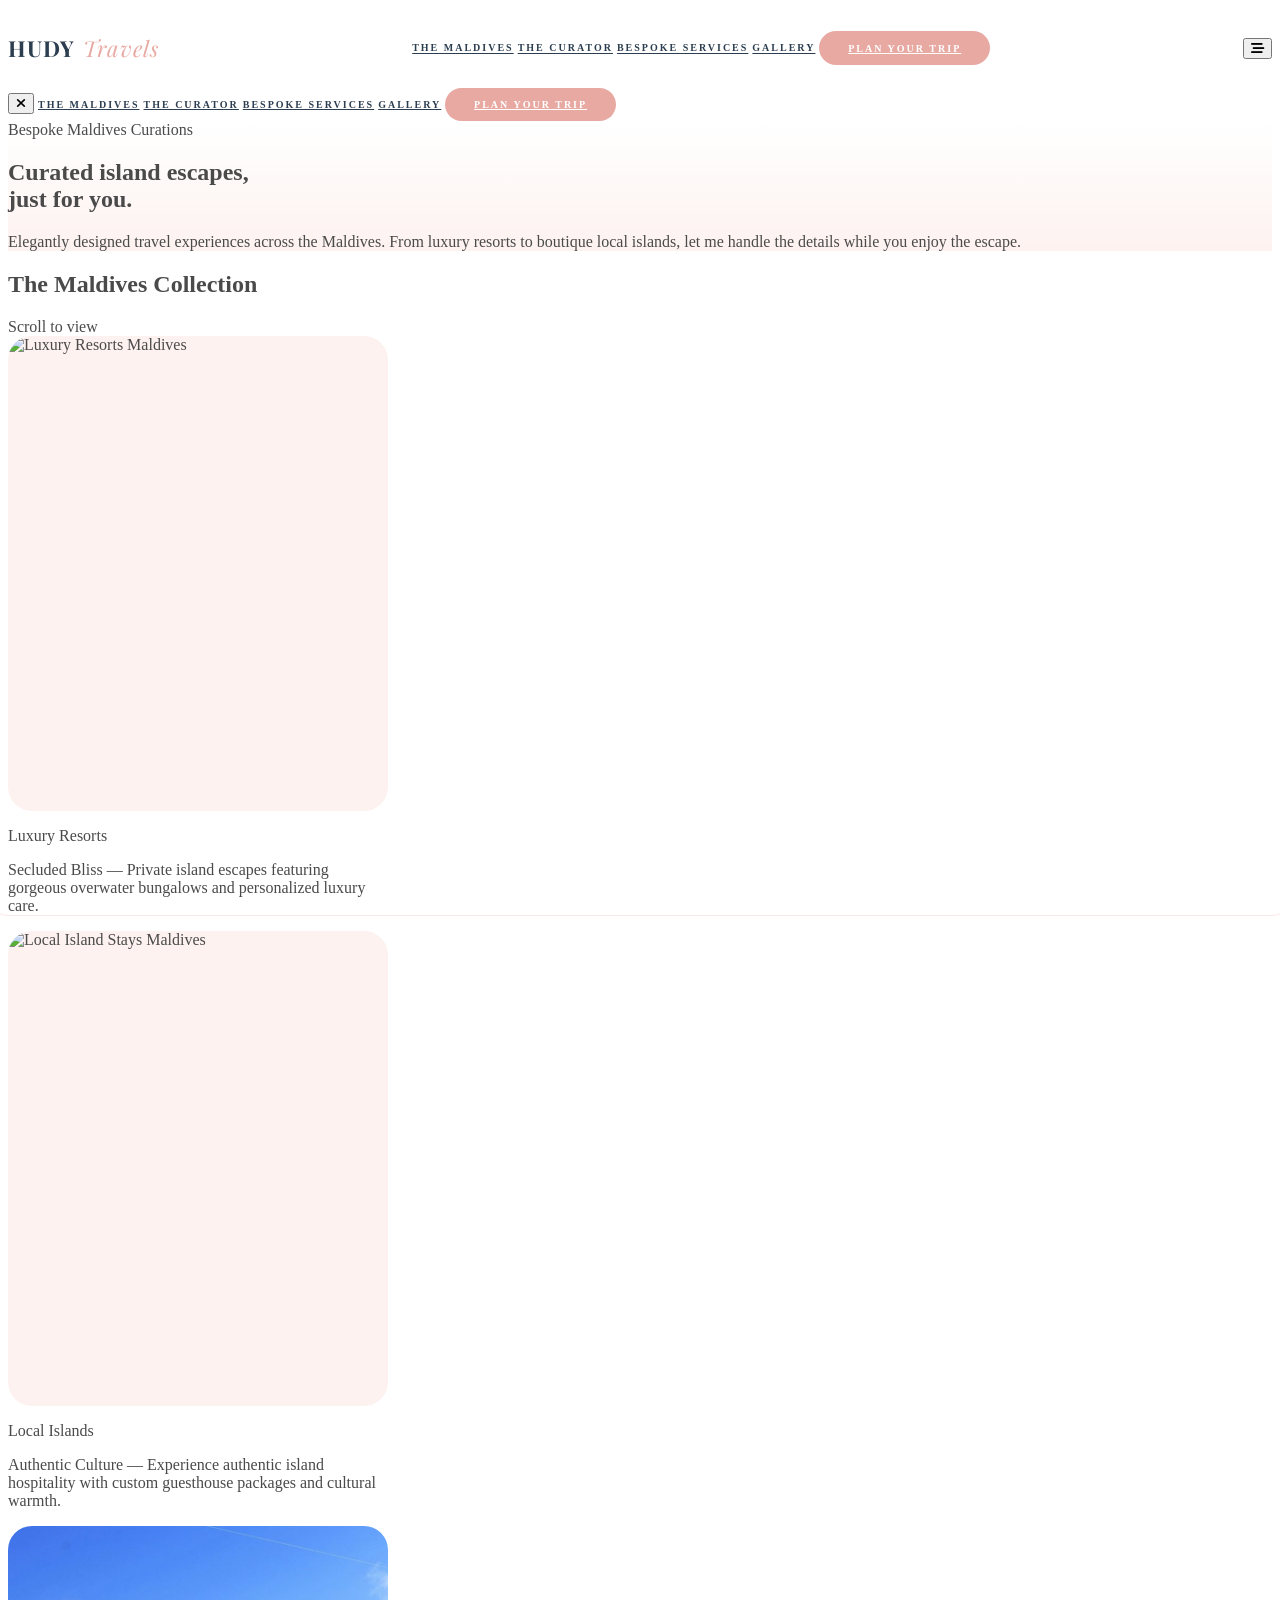
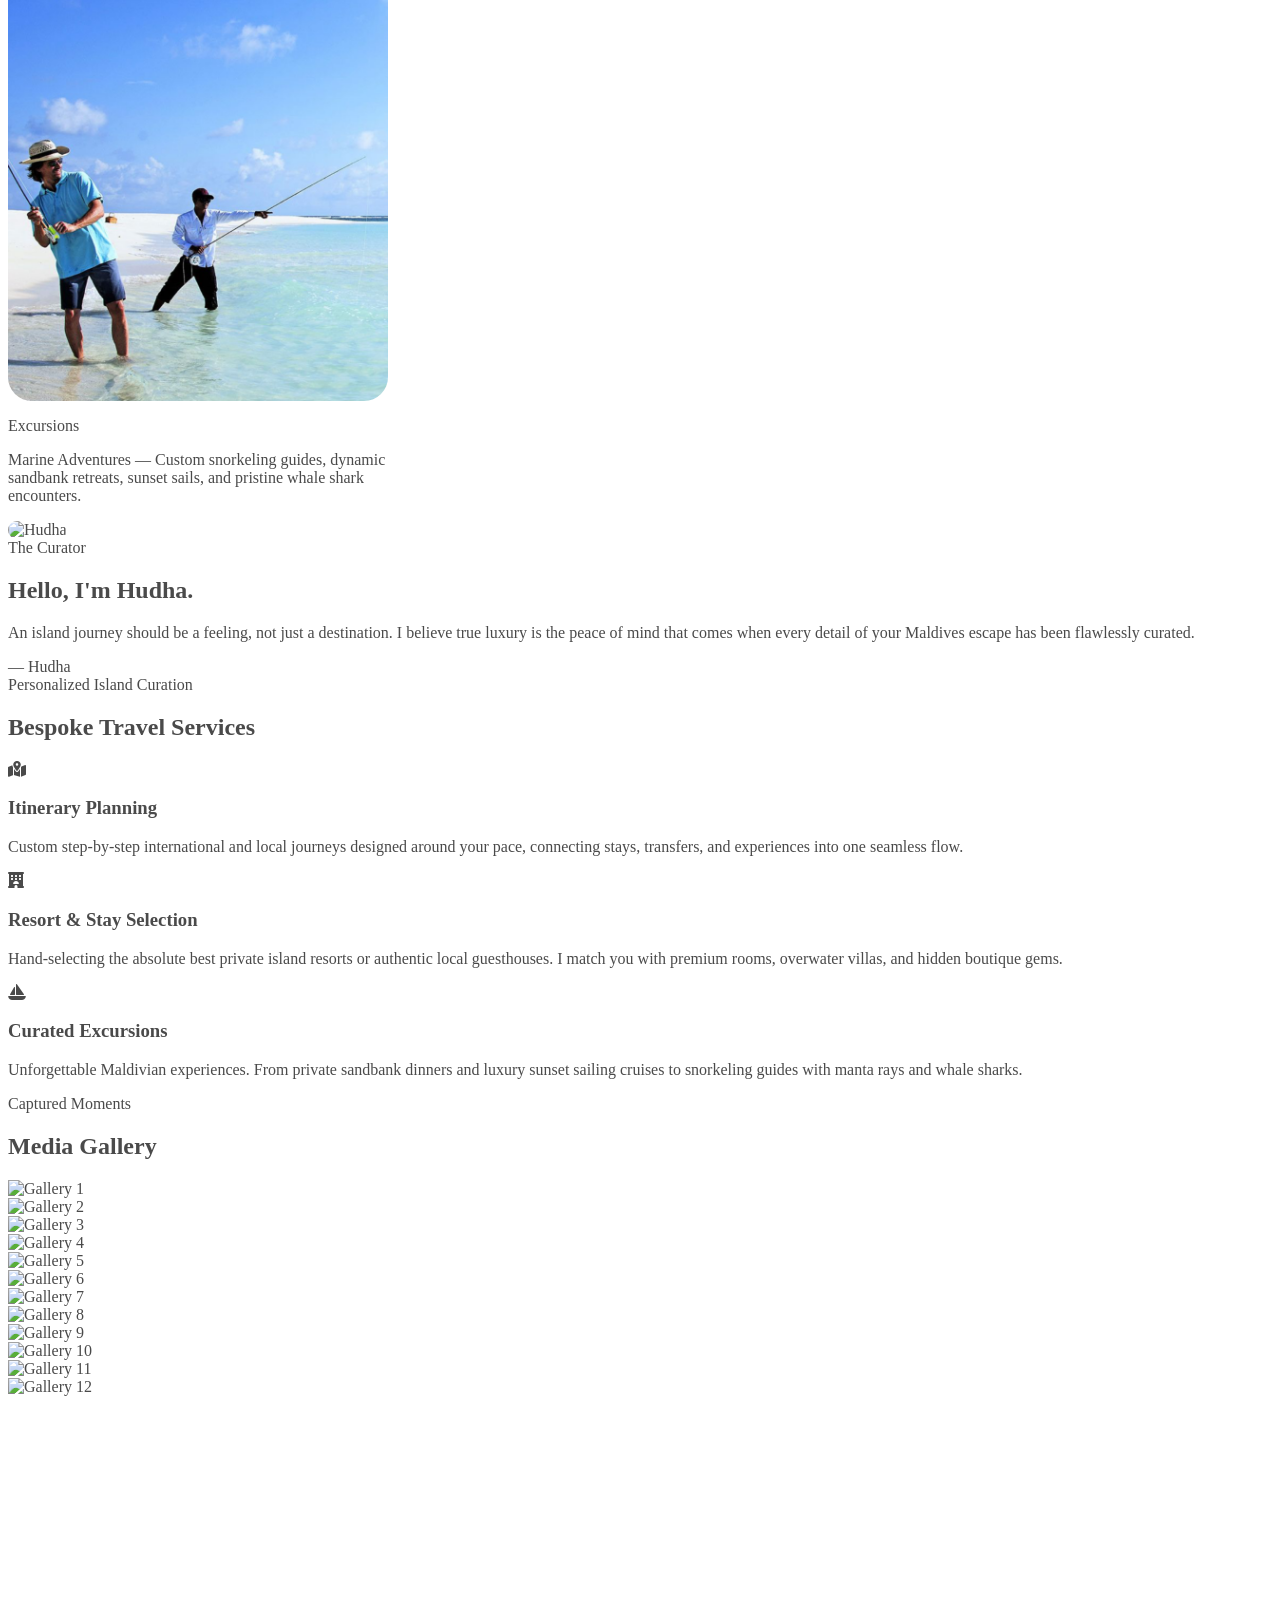
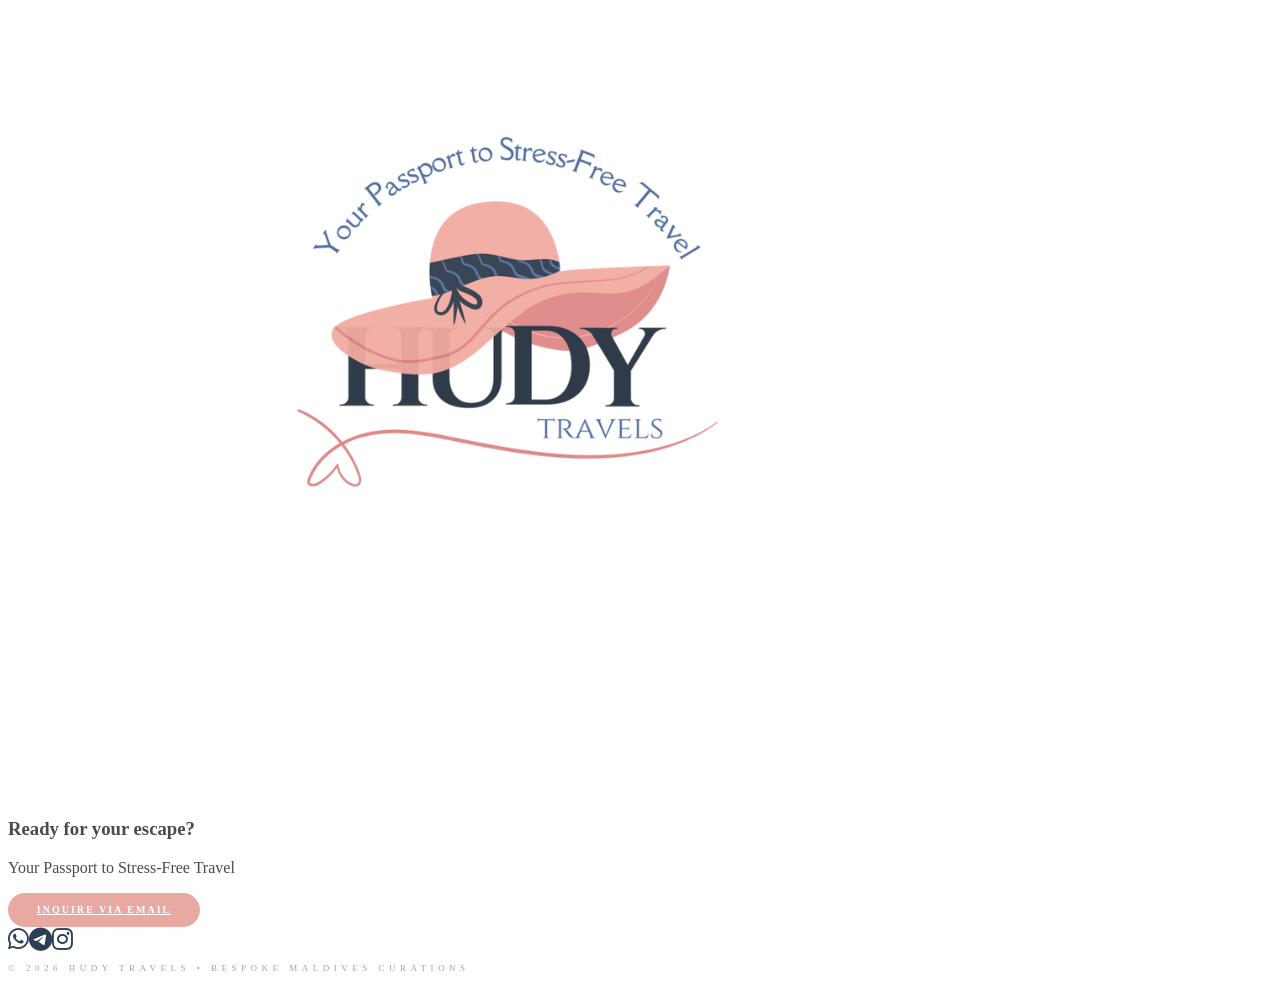
==== commit 16ddf857: "Replace external images with local image files" ====
--- a/index.html
+++ b/index.html
@@ -121,12 +121,12 @@
                 <p id="subtitle-card-1" class="text-[12px] text-gray-600 leading-relaxed mt-3 font-medium">Secluded Bliss — Private island escapes featuring gorgeous overwater bungalows and personalized luxury care.</p>
             </div>
             <div class="destination-card snap-center group cursor-pointer" data-id="card-2">
-                <div class="card-image-wrapper"><img id="img-card-2" src="https://images.unsplash.com/photo-1573843981267-be1999ff37cd?auto=format&fit=crop&w=800&q=80" alt="Local Island Stays Maldives" class="card-img"></div>
+                <div class="card-image-wrapper"><img id="img-card-2" src="local-islands.png" alt="Local Island Stays Maldives" class="card-img"></div>
                 <div class="mt-8 flex justify-between items-center"><p id="title-card-2" class="font-serif text-2xl text-brandBlue">Local Islands</p><div class="h-[1px] w-10 bg-brandPink/30"></div></div>
                 <p id="subtitle-card-2" class="text-[12px] text-gray-600 leading-relaxed mt-3 font-medium">Authentic Culture — Experience authentic island hospitality with custom guesthouse packages and cultural warmth.</p>
             </div>
             <div class="destination-card snap-center group cursor-pointer" data-id="card-3">
-                <div class="card-image-wrapper"><img id="img-card-3" src="https://images.unsplash.com/photo-1544550581-5f7ceaf7f992?auto=format&fit=crop&w=800&q=80" alt="Ocean Excursions Maldives" class="card-img"></div>
+                <div class="card-image-wrapper"><img id="img-card-3" src="excursions.png" alt="Ocean Excursions Maldives" class="card-img"></div>
                 <div class="mt-8 flex justify-between items-center"><p id="title-card-3" class="font-serif text-2xl text-brandBlue">Excursions</p><div class="h-[1px] w-10 bg-brandPink/30"></div></div>
                 <p id="subtitle-card-3" class="text-[12px] text-gray-600 leading-relaxed mt-3 font-medium">Marine Adventures — Custom snorkeling guides, dynamic sandbank retreats, sunset sails, and pristine whale shark encounters.</p>
             </div>
